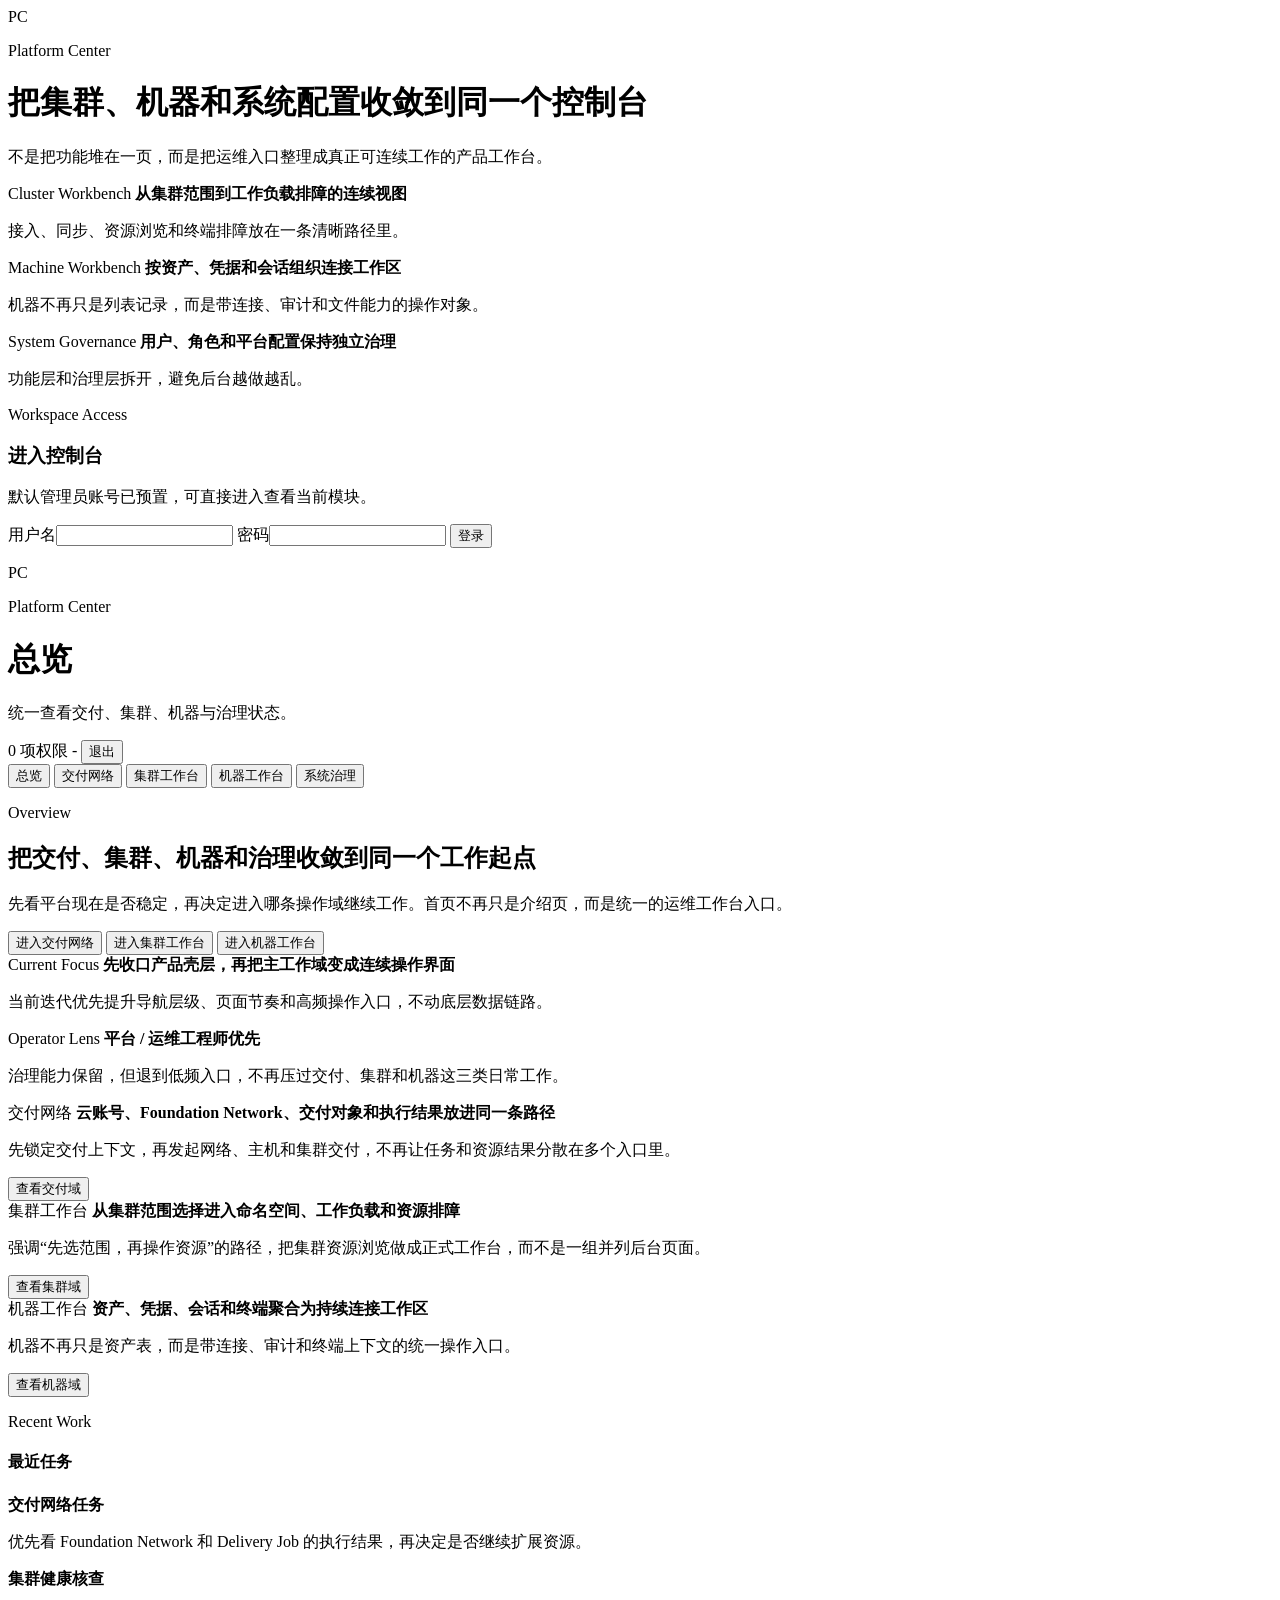
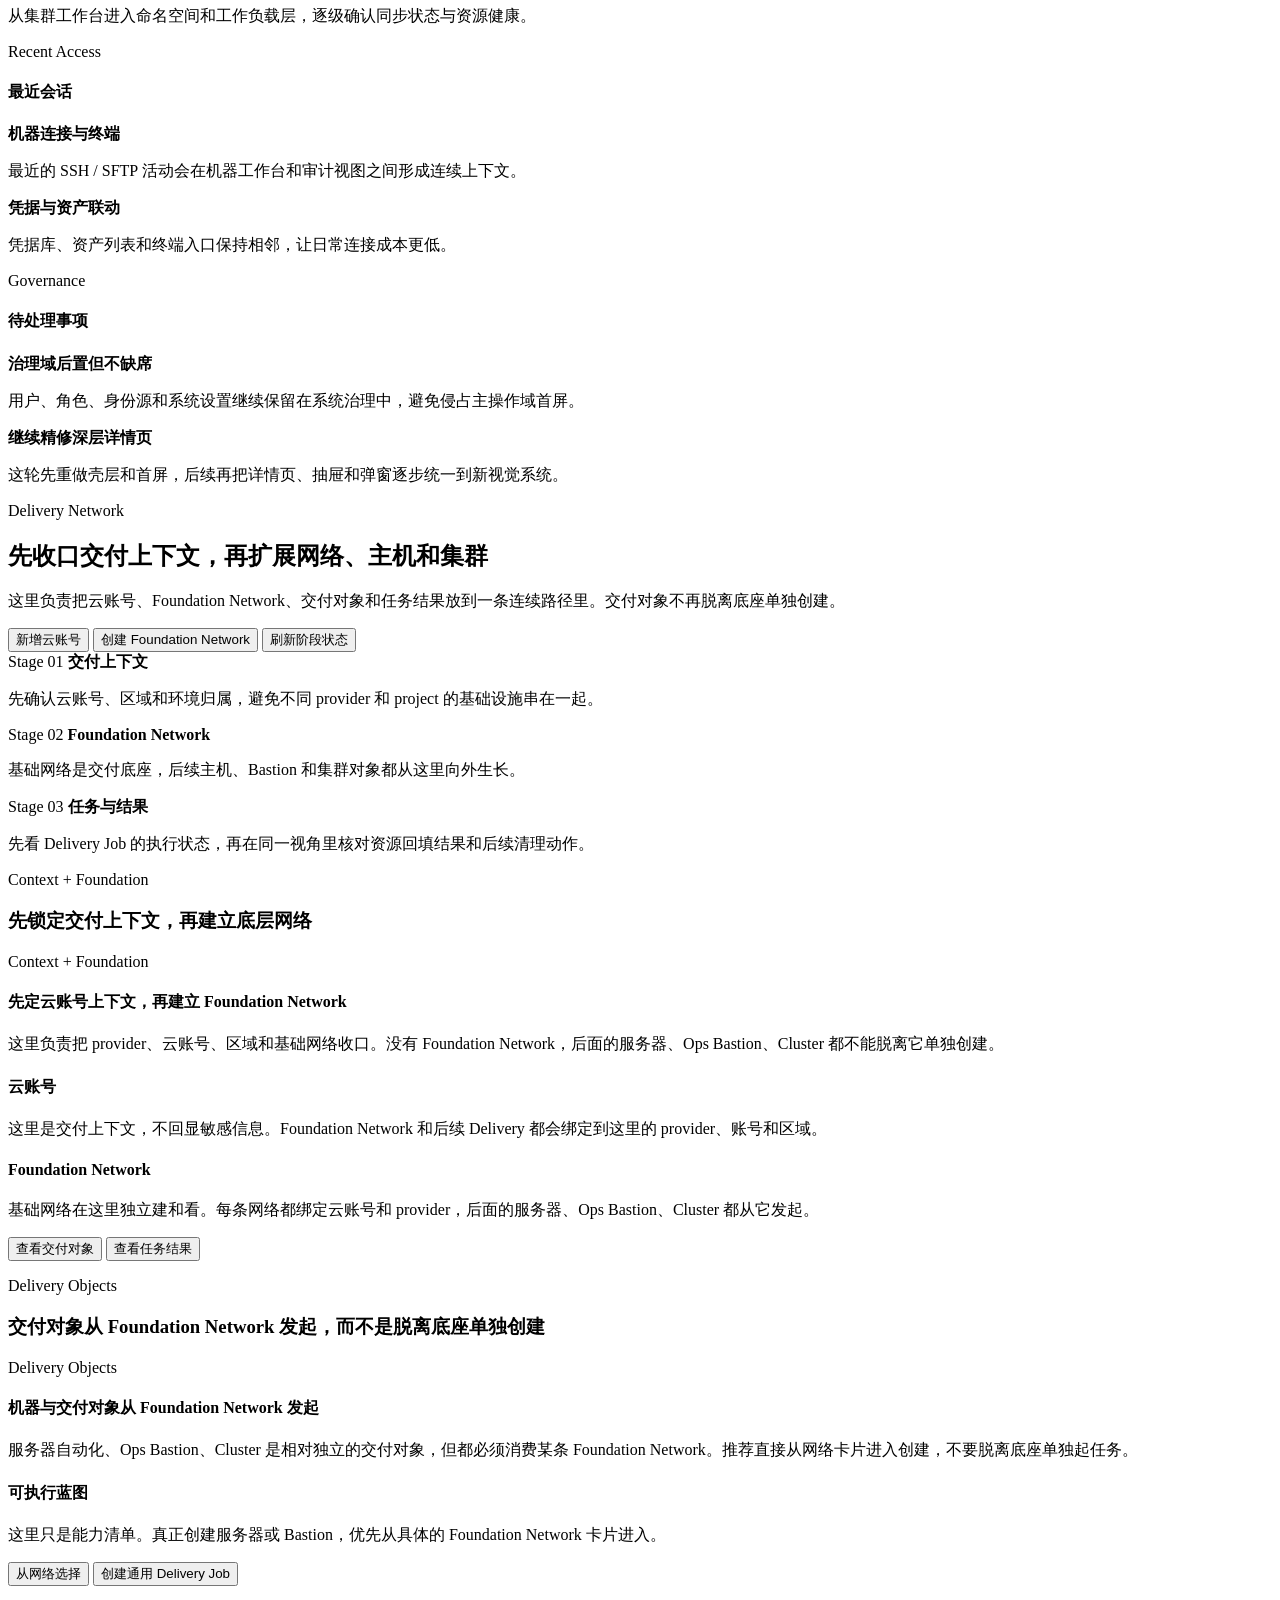
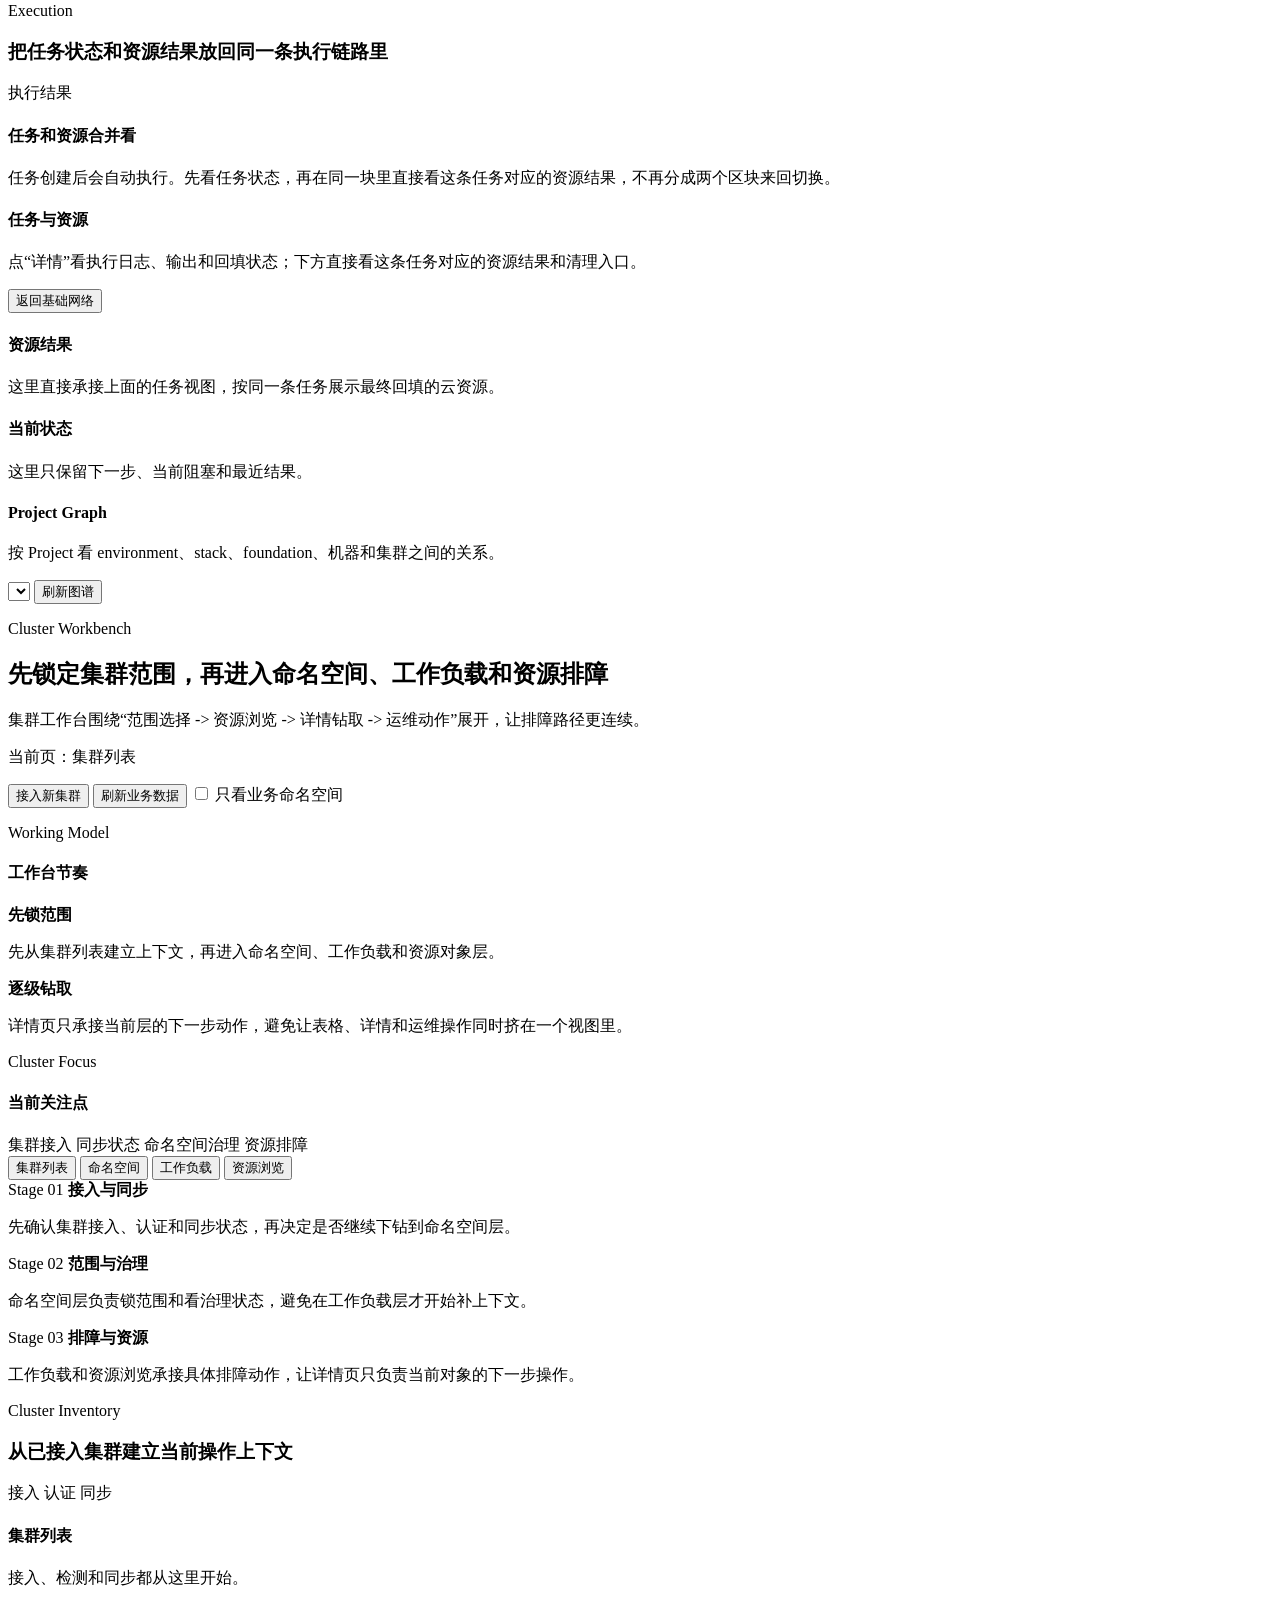
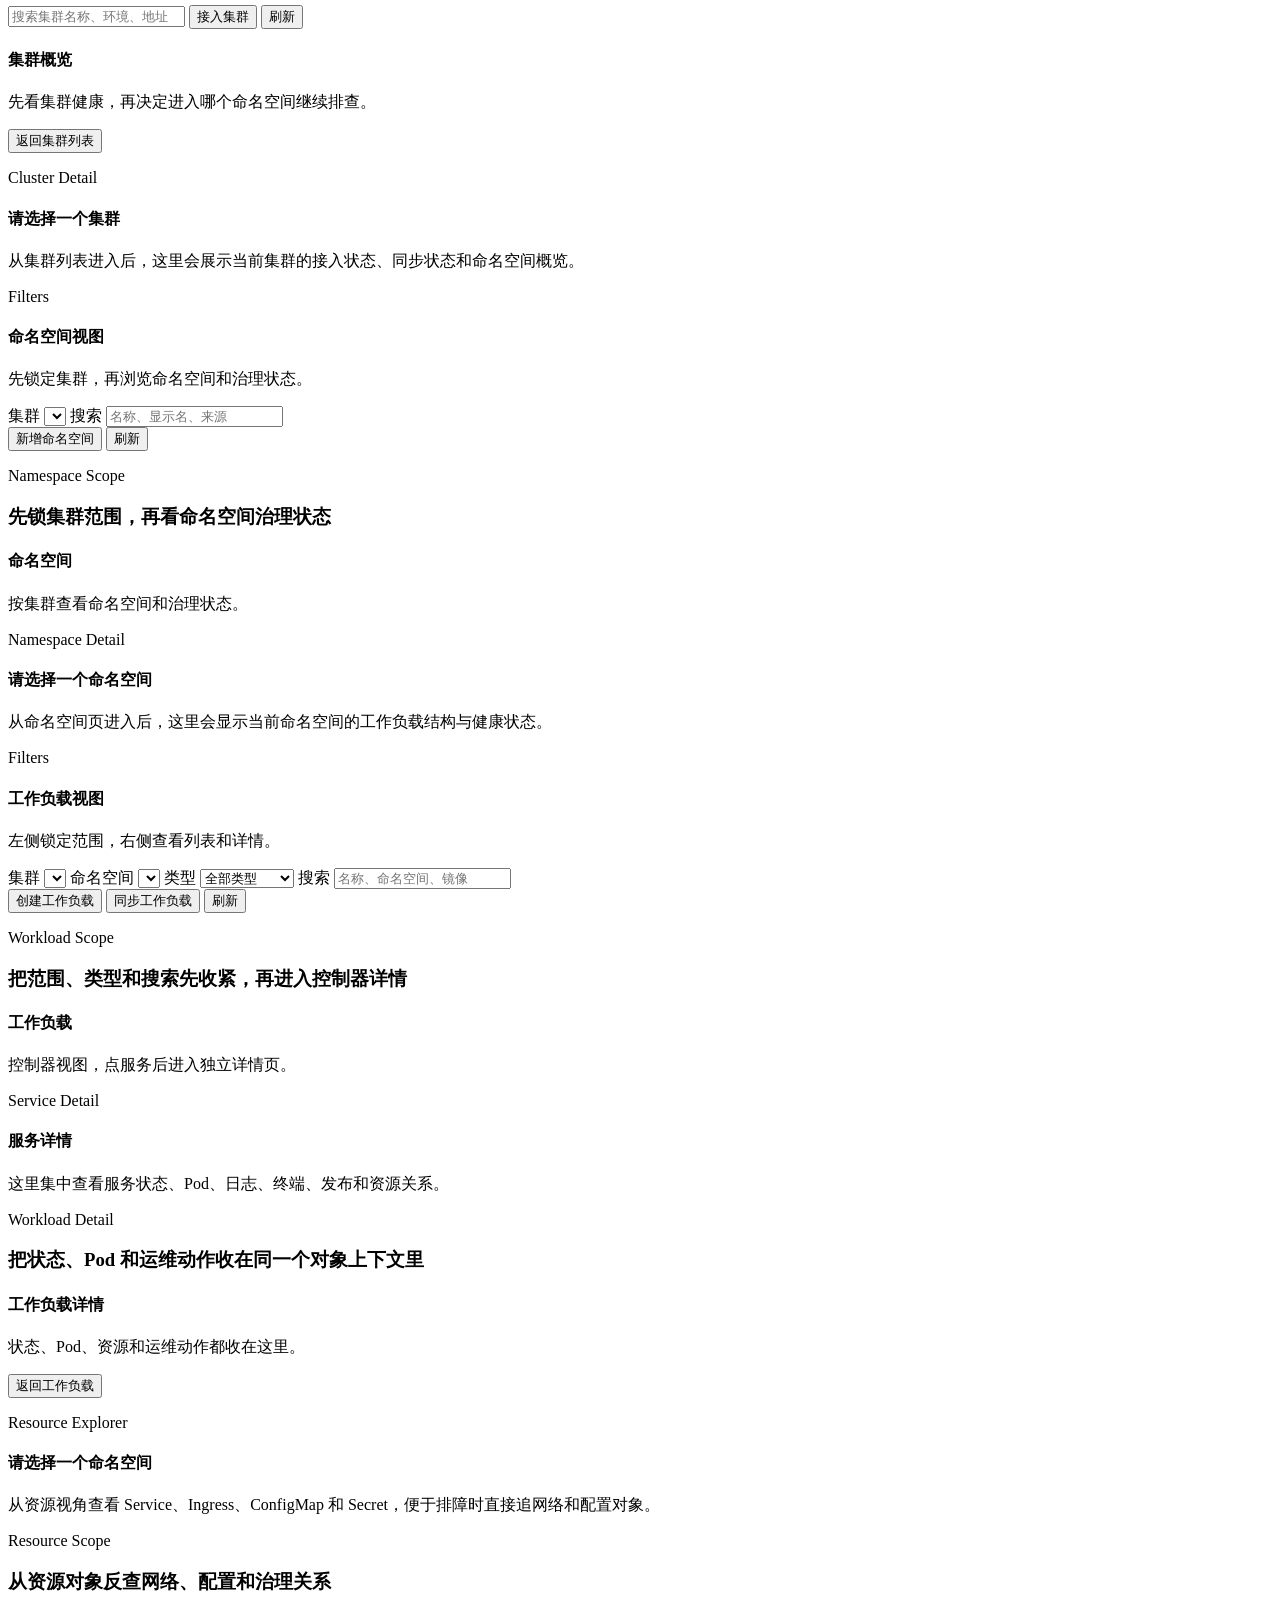
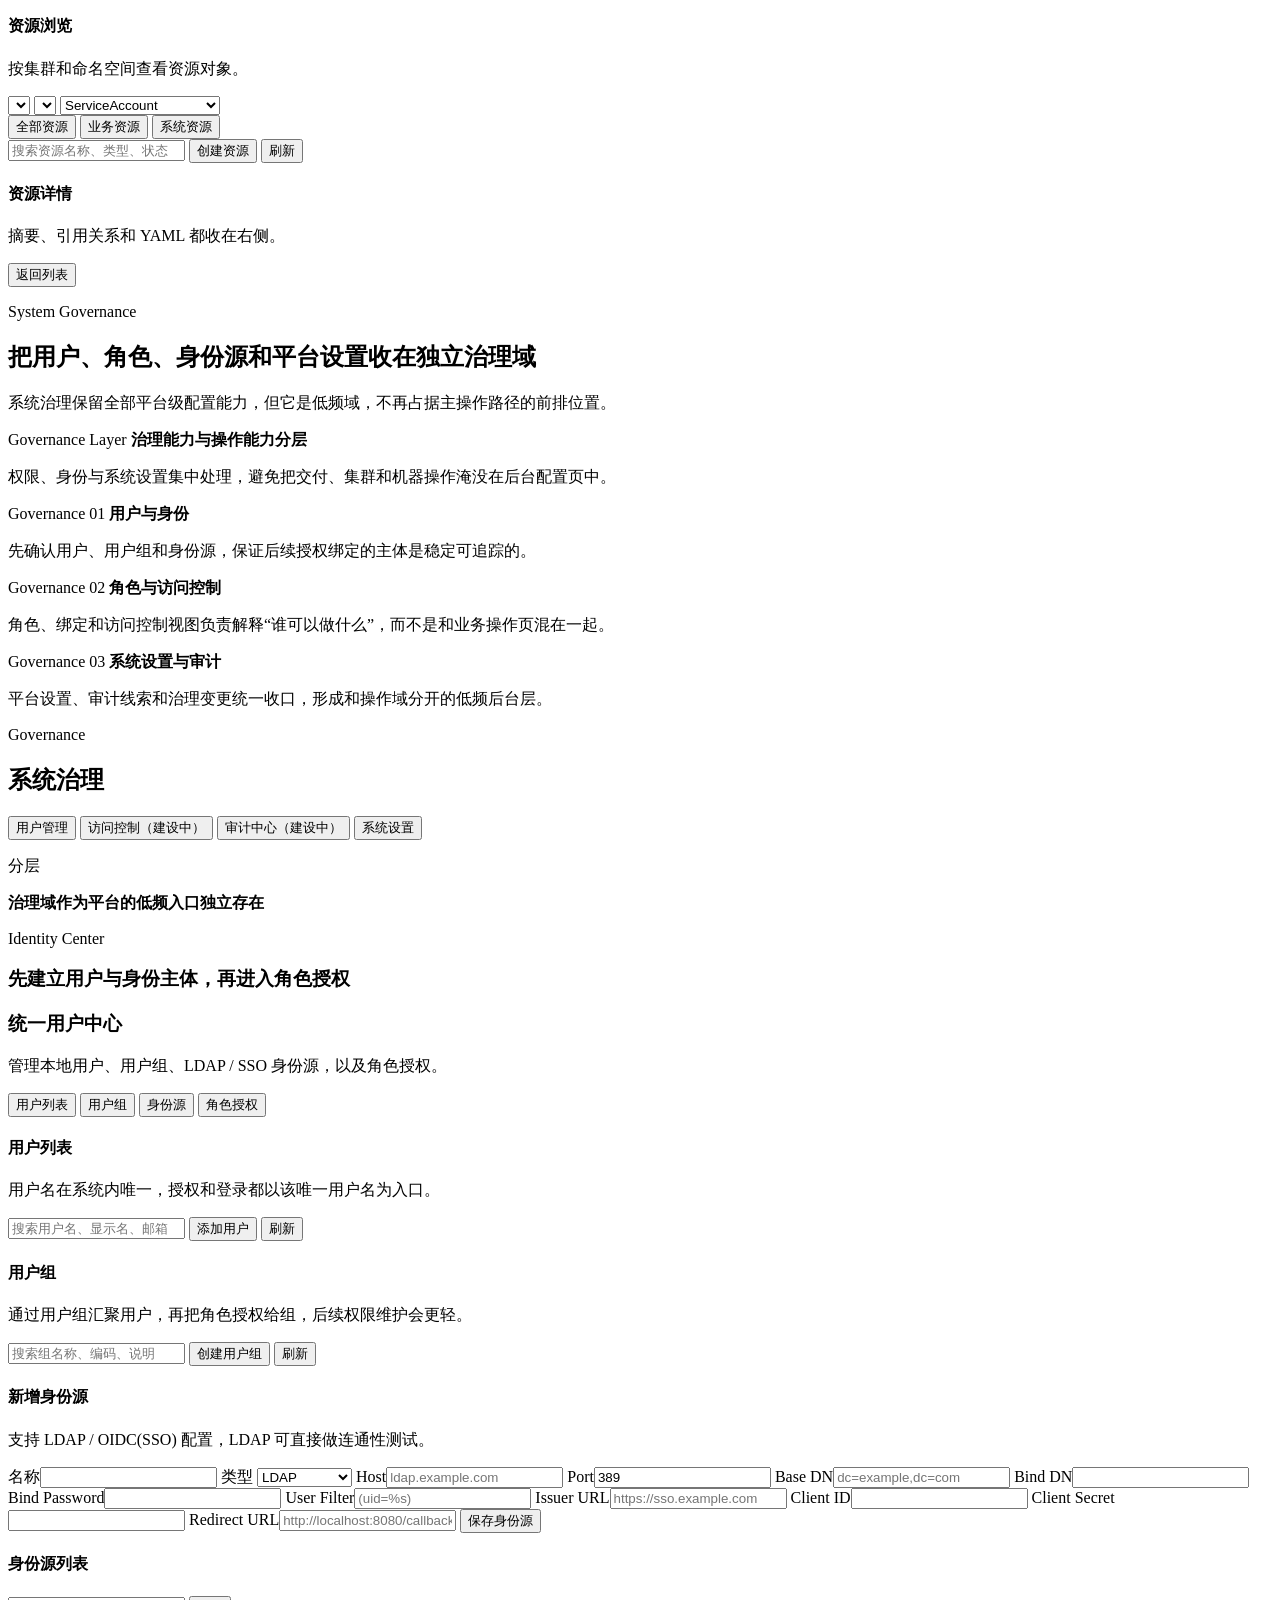
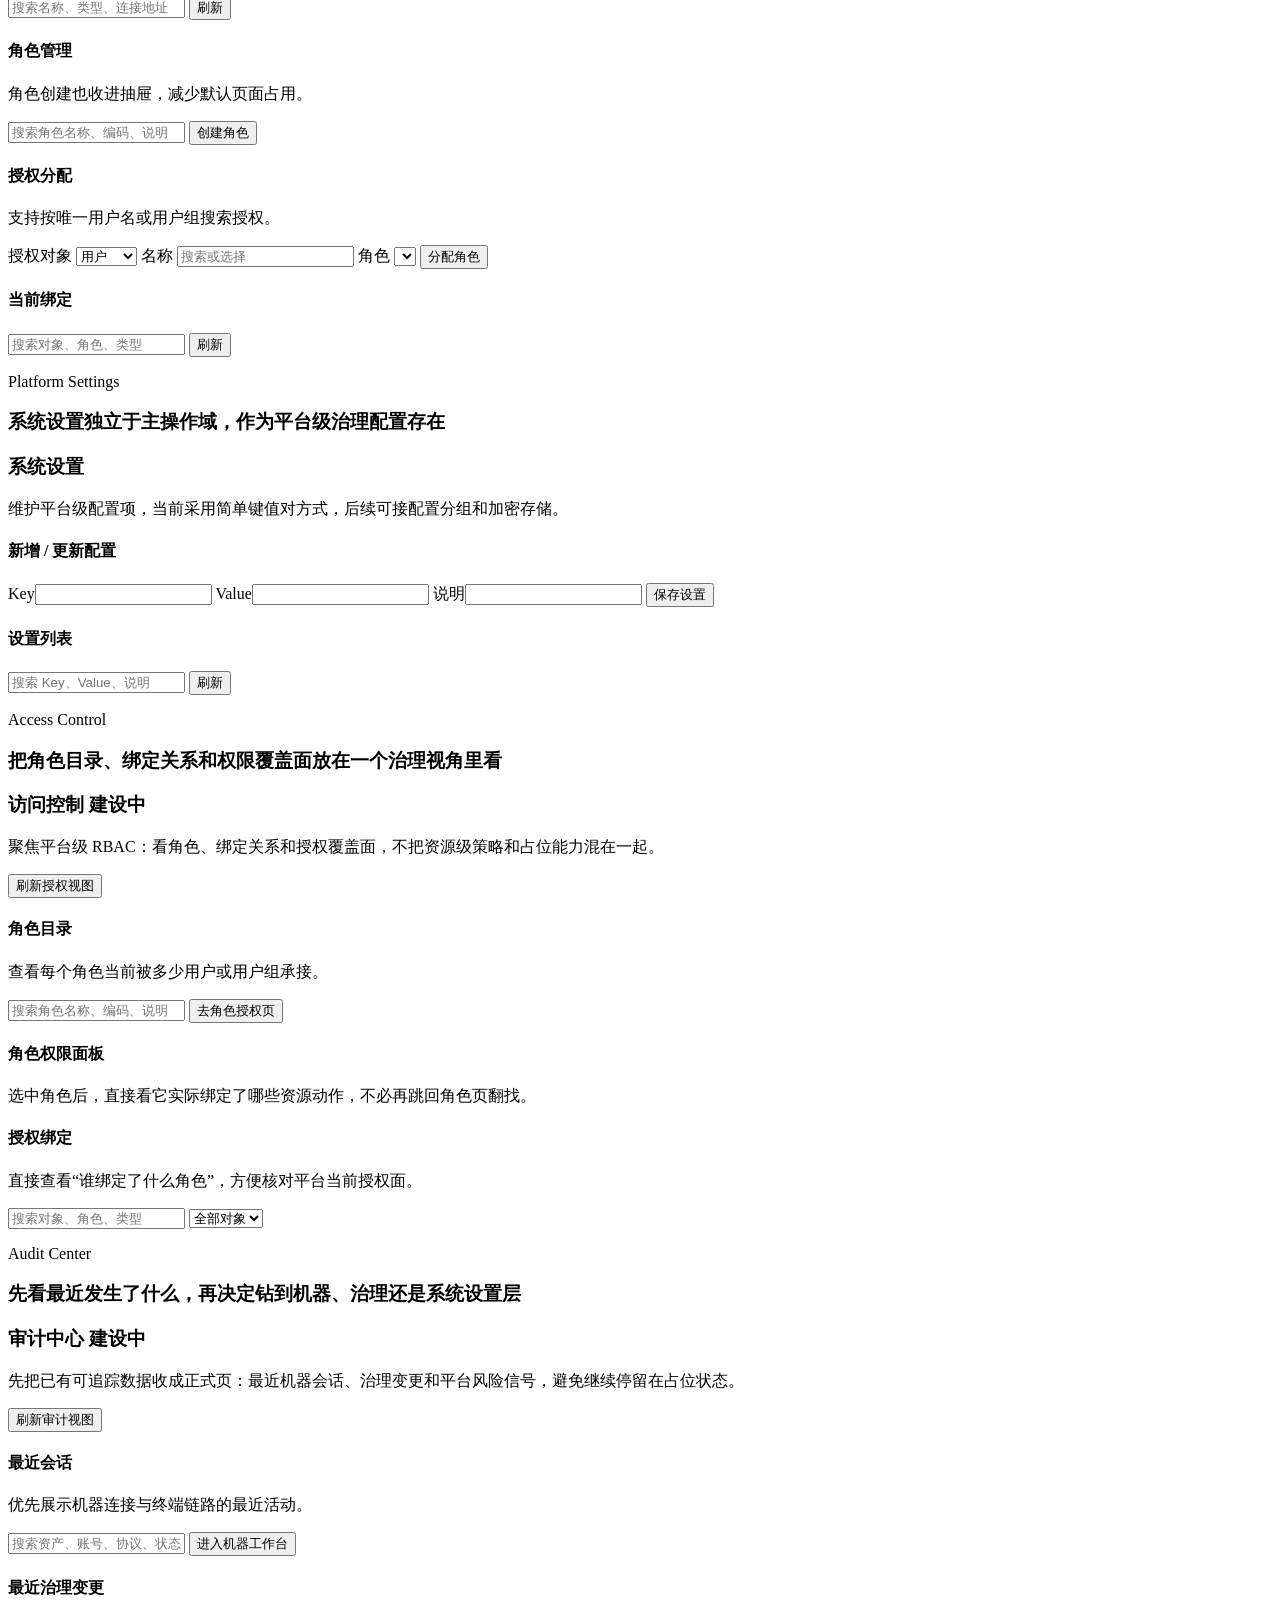
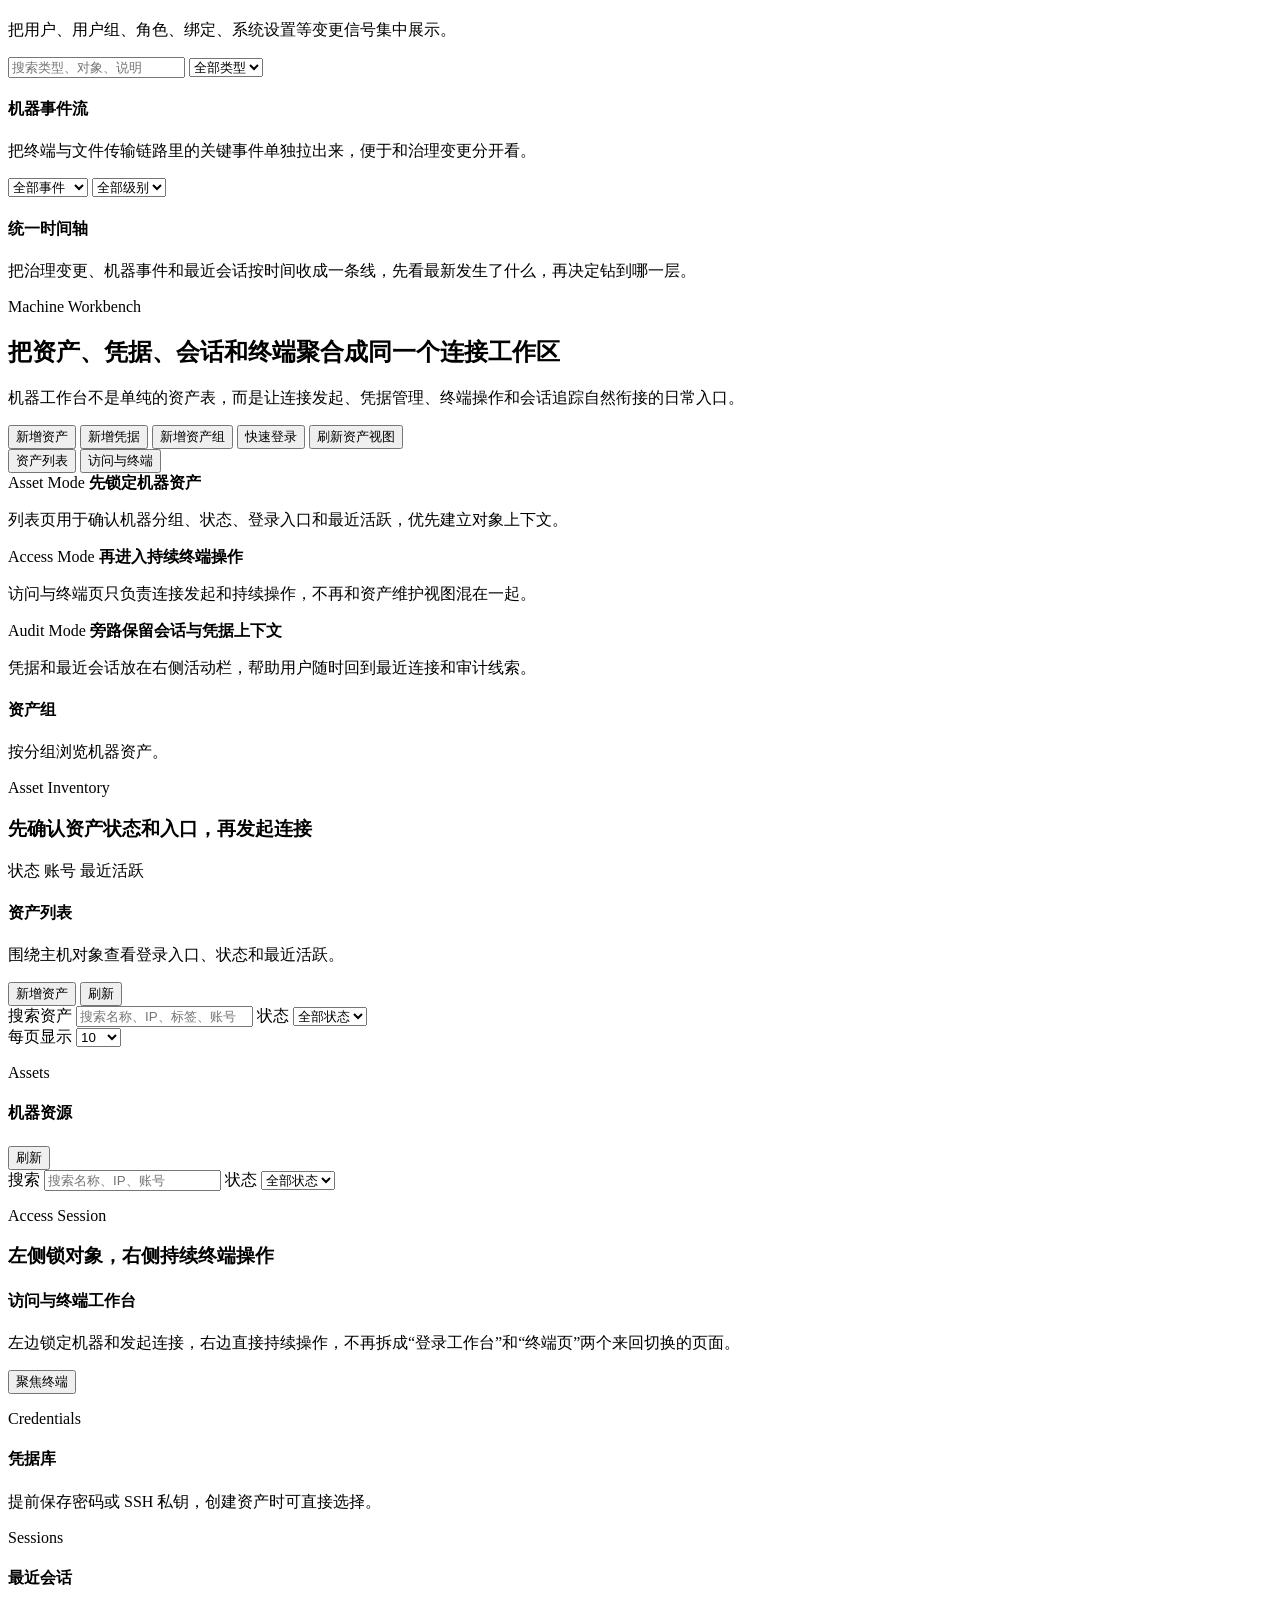
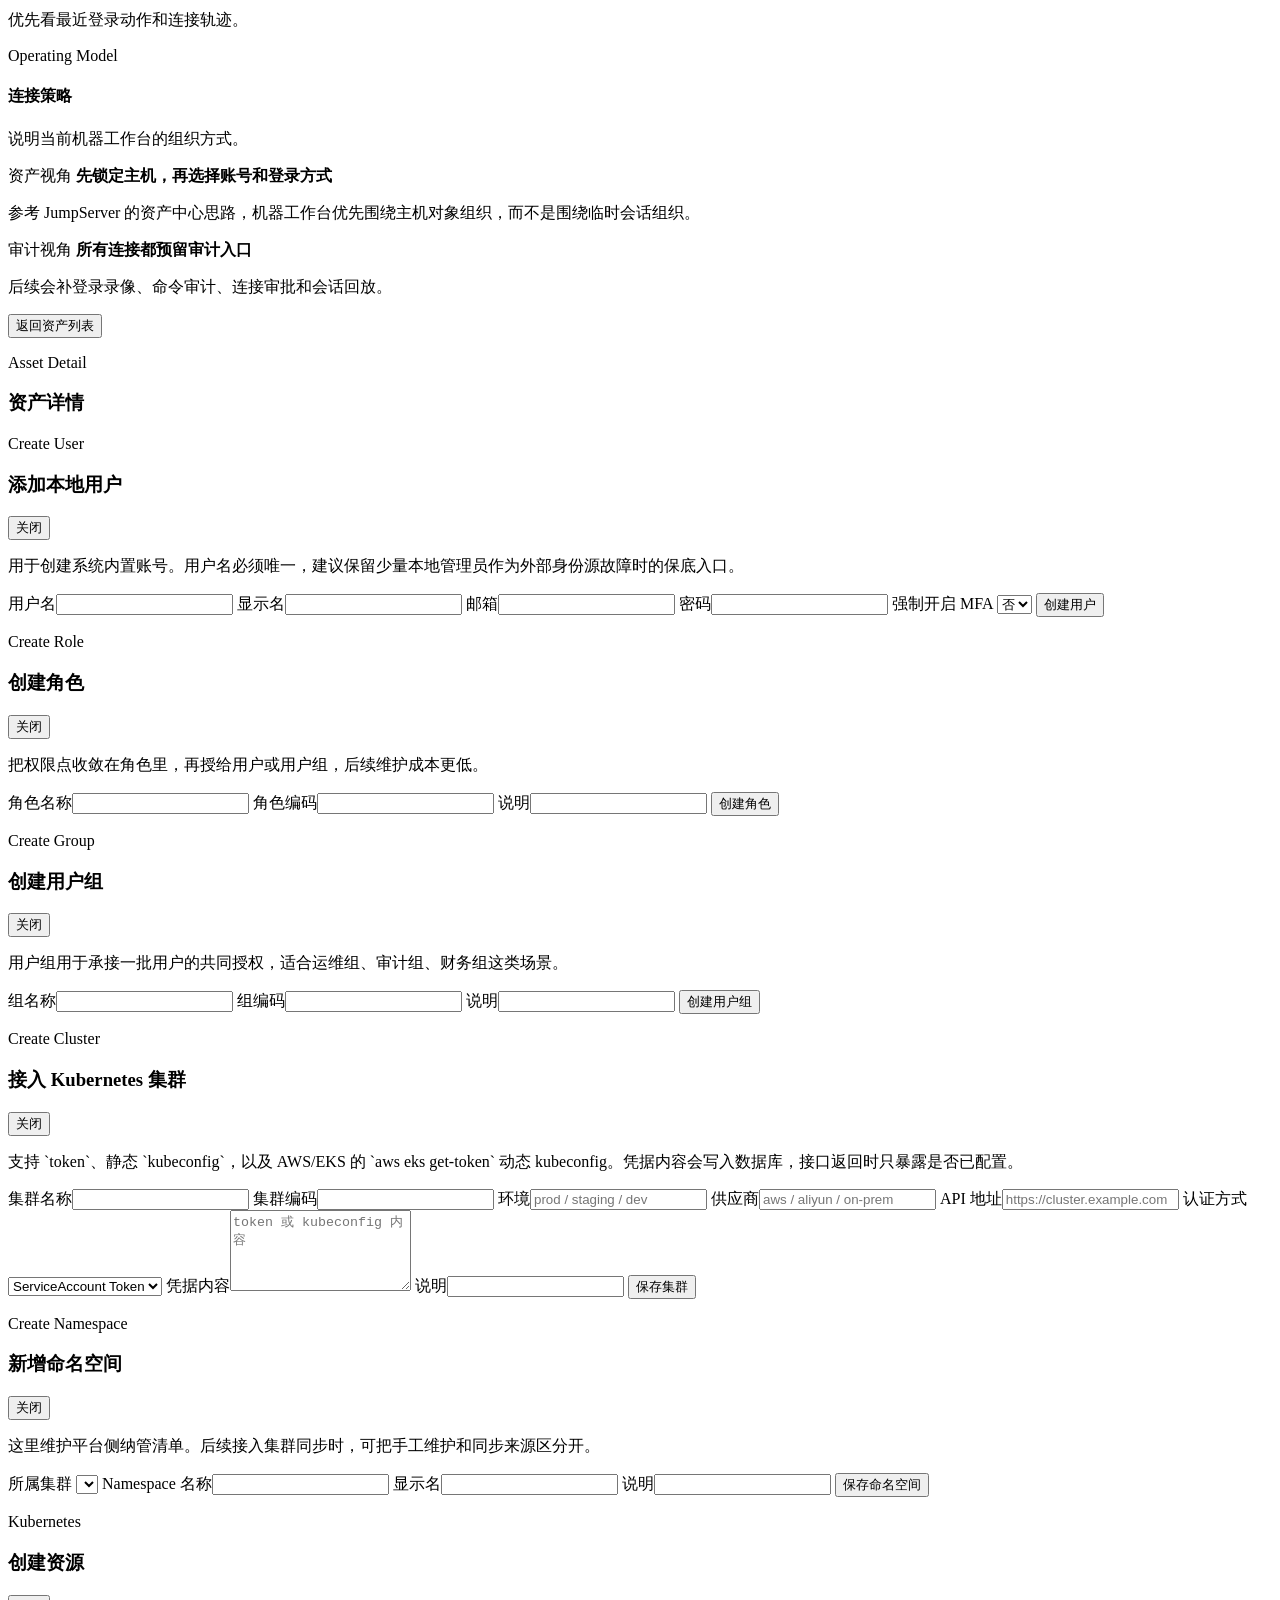
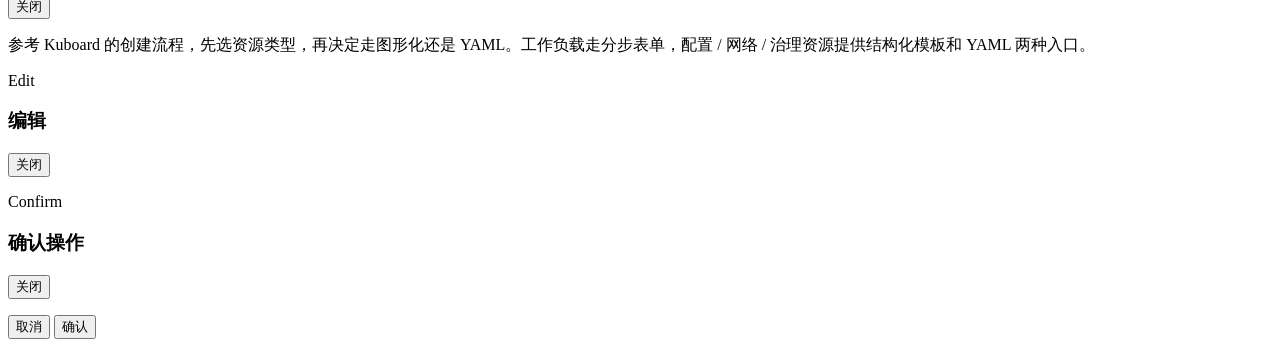
==== apps/web-console/index.html @ b57c1939 "chore: initialize platform project" ====
<!DOCTYPE html>
<html lang="zh-CN">
  <head>
    <meta charset="UTF-8" />
    <meta name="viewport" content="width=device-width, initial-scale=1.0" />
    <title>Platform Center</title>
    <link rel="stylesheet" href="/assets/vendor/xterm.css?v=20260425-machine-terminal-input-fix-2" />
    <link rel="stylesheet" href="/assets/styles.css?v=20260425-machine-terminal-input-fix-2" />
  </head>
  <body>
    <div id="login-screen" class="login-shell">
      <div class="login-card">
        <div class="login-hero">
          <div class="brand-mark">PC</div>
          <div class="login-copy">
            <p class="eyebrow">Platform Center</p>
            <h1>把集群、机器和系统配置收敛到同一个控制台</h1>
            <p>不是把功能堆在一页，而是把运维入口整理成真正可连续工作的产品工作台。</p>
          </div>
          <div class="login-highlights">
            <article class="login-highlight-card">
              <span class="muted-label">Cluster Workbench</span>
              <strong>从集群范围到工作负载排障的连续视图</strong>
              <p>接入、同步、资源浏览和终端排障放在一条清晰路径里。</p>
            </article>
            <article class="login-highlight-card">
              <span class="muted-label">Machine Workbench</span>
              <strong>按资产、凭据和会话组织连接工作区</strong>
              <p>机器不再只是列表记录，而是带连接、审计和文件能力的操作对象。</p>
            </article>
            <article class="login-highlight-card">
              <span class="muted-label">System Governance</span>
              <strong>用户、角色和平台配置保持独立治理</strong>
              <p>功能层和治理层拆开，避免后台越做越乱。</p>
            </article>
          </div>
        </div>
        <form id="login-form" class="panel form-grid">
          <div class="login-form-copy">
            <p class="eyebrow">Workspace Access</p>
            <h3>进入控制台</h3>
            <p>默认管理员账号已预置，可直接进入查看当前模块。</p>
          </div>
          <label><span>用户名</span><input name="username" autocomplete="username" required /></label>
          <label><span>密码</span><input name="password" type="password" autocomplete="current-password" required /></label>
          <button type="submit" class="primary-button">登录</button>
          <p id="login-error" class="error-text hidden"></p>
        </form>
      </div>
    </div>

    <div id="app-shell" class="app-shell hidden">
      <main class="workspace">
        <header class="topbar">
          <div class="topbar-left">
            <div class="brand-mark small">PC</div>
            <div>
              <p class="eyebrow">Platform Center</p>
              <h1 id="module-title">总览</h1>
              <p class="topbar-context">统一查看交付、集群、机器与治理状态。</p>
            </div>
          </div>
          <div class="topbar-meta">
            <span id="permission-badge" class="permission-badge">0 项权限</span>
            <span id="current-user-name" class="current-user-name">-</span>
            <button id="logout-button" class="ghost-button">退出</button>
          </div>
        </header>

        <nav class="top-tabs">
          <button class="top-tab active" data-top-module="overview">总览</button>
          <button class="top-tab" data-top-module="cloud">交付网络</button>
          <button class="top-tab" data-top-module="business">集群工作台</button>
          <button class="top-tab" data-top-module="machine">机器工作台</button>
          <button class="top-tab" data-top-module="system">系统治理</button>
        </nav>

        <section id="top-module-overview" class="top-module">
          <section class="overview-shell">
            <div class="page-header page-header-overview">
              <div class="page-header-copy">
                <p class="eyebrow">Overview</p>
                <h2>把交付、集群、机器和治理收敛到同一个工作起点</h2>
                <p>先看平台现在是否稳定，再决定进入哪条操作域继续工作。首页不再只是介绍页，而是统一的运维工作台入口。</p>
                <div class="page-header-actions">
                  <button class="primary-button" data-top-module="cloud">进入交付网络</button>
                  <button class="ghost-button" data-top-module="business">进入集群工作台</button>
                  <button class="ghost-button" data-top-module="machine">进入机器工作台</button>
                </div>
              </div>
              <div class="page-header-side">
                <article class="signal-card signal-card-strong">
                  <span class="muted-label">Current Focus</span>
                  <strong>先收口产品壳层，再把主工作域变成连续操作界面</strong>
                  <p>当前迭代优先提升导航层级、页面节奏和高频操作入口，不动底层数据链路。</p>
                </article>
                <article class="signal-card">
                  <span class="muted-label">Operator Lens</span>
                  <strong>平台 / 运维工程师优先</strong>
                  <p>治理能力保留，但退到低频入口，不再压过交付、集群和机器这三类日常工作。</p>
                </article>
              </div>
            </div>

            <div id="overview-summary-grid" class="overview-summary-grid"></div>

            <div id="overview-ops-grid" class="overview-ops-grid">
              <article class="overview-domain-card">
                <span class="muted-label">交付网络</span>
                <strong>云账号、Foundation Network、交付对象和执行结果放进同一条路径</strong>
                <p>先锁定交付上下文，再发起网络、主机和集群交付，不再让任务和资源结果分散在多个入口里。</p>
                <button class="ghost-button" data-top-module="cloud">查看交付域</button>
              </article>
              <article class="overview-domain-card">
                <span class="muted-label">集群工作台</span>
                <strong>从集群范围选择进入命名空间、工作负载和资源排障</strong>
                <p>强调“先选范围，再操作资源”的路径，把集群资源浏览做成正式工作台，而不是一组并列后台页面。</p>
                <button class="ghost-button" data-top-module="business">查看集群域</button>
              </article>
              <article class="overview-domain-card">
                <span class="muted-label">机器工作台</span>
                <strong>资产、凭据、会话和终端聚合为持续连接工作区</strong>
                <p>机器不再只是资产表，而是带连接、审计和终端上下文的统一操作入口。</p>
                <button class="ghost-button" data-top-module="machine">查看机器域</button>
              </article>
            </div>

            <div id="overview-activity-grid" class="overview-activity-grid">
              <article class="panel activity-panel">
                <div class="panel-header panel-header-compact">
                  <div>
                    <p class="eyebrow">Recent Work</p>
                    <h4>最近任务</h4>
                  </div>
                </div>
                <div class="activity-list">
                  <div class="activity-item">
                    <strong>交付网络任务</strong>
                    <p>优先看 Foundation Network 和 Delivery Job 的执行结果，再决定是否继续扩展资源。</p>
                  </div>
                  <div class="activity-item">
                    <strong>集群健康核查</strong>
                    <p>从集群工作台进入命名空间和工作负载层，逐级确认同步状态与资源健康。</p>
                  </div>
                </div>
              </article>
              <article class="panel activity-panel">
                <div class="panel-header panel-header-compact">
                  <div>
                    <p class="eyebrow">Recent Access</p>
                    <h4>最近会话</h4>
                  </div>
                </div>
                <div class="activity-list">
                  <div class="activity-item">
                    <strong>机器连接与终端</strong>
                    <p>最近的 SSH / SFTP 活动会在机器工作台和审计视图之间形成连续上下文。</p>
                  </div>
                  <div class="activity-item">
                    <strong>凭据与资产联动</strong>
                    <p>凭据库、资产列表和终端入口保持相邻，让日常连接成本更低。</p>
                  </div>
                </div>
              </article>
              <article class="panel activity-panel">
                <div class="panel-header panel-header-compact">
                  <div>
                    <p class="eyebrow">Governance</p>
                    <h4>待处理事项</h4>
                  </div>
                </div>
                <div class="activity-list">
                  <div class="activity-item">
                    <strong>治理域后置但不缺席</strong>
                    <p>用户、角色、身份源和系统设置继续保留在系统治理中，避免侵占主操作域首屏。</p>
                  </div>
                  <div class="activity-item">
                    <strong>继续精修深层详情页</strong>
                    <p>这轮先重做壳层和首屏，后续再把详情页、抽屉和弹窗逐步统一到新视觉系统。</p>
                  </div>
                </div>
              </article>
            </div>
          </section>
        </section>

        <section id="top-module-cloud" class="top-module hidden">
          <section class="cloud-stage-shell">
            <div id="delivery-page-header" class="page-header page-header-delivery">
              <div class="page-header-copy">
                <p class="eyebrow">Delivery Network</p>
                <h2>先收口交付上下文，再扩展网络、主机和集群</h2>
                <p>这里负责把云账号、Foundation Network、交付对象和任务结果放到一条连续路径里。交付对象不再脱离底座单独创建。</p>
                <div class="page-header-actions">
                  <button id="cloud-create-account" class="primary-button">新增云账号</button>
                  <button id="cloud-create-network-plan" class="ghost-button">创建 Foundation Network</button>
                  <button id="cloud-refresh" class="ghost-button">刷新阶段状态</button>
                </div>
              </div>
              <div class="page-header-side">
                <div id="cloud-summary-cards" class="cloud-summary-grid"></div>
              </div>
            </div>

            <section id="delivery-stage-strip" class="business-stage-strip">
              <article class="stage-note-card">
                <span class="muted-label">Stage 01</span>
                <strong>交付上下文</strong>
                <p>先确认云账号、区域和环境归属，避免不同 provider 和 project 的基础设施串在一起。</p>
              </article>
              <article class="stage-note-card">
                <span class="muted-label">Stage 02</span>
                <strong>Foundation Network</strong>
                <p>基础网络是交付底座，后续主机、Bastion 和集群对象都从这里向外生长。</p>
              </article>
              <article class="stage-note-card">
                <span class="muted-label">Stage 03</span>
                <strong>任务与结果</strong>
                <p>先看 Delivery Job 的执行状态，再在同一视角里核对资源回填结果和后续清理动作。</p>
              </article>
            </section>

            <div class="cloud-stage-layout">
              <div class="cloud-stage-main">
                <section class="panel cloud-stage-panel cloud-stage-panel-foundation">
                  <div class="section-intro">
                    <div>
                      <p class="eyebrow">Context + Foundation</p>
                      <h3>先锁定交付上下文，再建立底层网络</h3>
                    </div>
                  </div>
                  <div class="panel-header">
                    <div>
                      <p class="eyebrow">Context + Foundation</p>
                      <h4>先定云账号上下文，再建立 Foundation Network</h4>
                      <p>这里负责把 provider、云账号、区域和基础网络收口。没有 Foundation Network，后面的服务器、Ops Bastion、Cluster 都不能脱离它单独创建。</p>
                    </div>
                  </div>
                  <div id="cloud-foundation-status" class="cloud-stage-status-grid"></div>
                  <div class="cloud-stage-panel-grid">
                    <article class="cloud-stage-subpanel">
                      <div class="panel-header panel-header-compact">
                        <div>
                          <h4>云账号</h4>
                          <p>这里是交付上下文，不回显敏感信息。Foundation Network 和后续 Delivery 都会绑定到这里的 provider、账号和区域。</p>
                        </div>
                      </div>
                      <div id="cloud-accounts-table" class="table-shell compact-table-shell"></div>
                    </article>
                    <article class="cloud-stage-subpanel">
                      <div class="panel-header panel-header-compact">
                        <div>
                          <h4>Foundation Network</h4>
                          <p>基础网络在这里独立建和看。每条网络都绑定云账号和 provider，后面的服务器、Ops Bastion、Cluster 都从它发起。</p>
                        </div>
                        <div class="action-row">
                          <button type="button" class="ghost-button" data-cloud-shortcut="scroll-delivery">查看交付对象</button>
                          <button type="button" class="ghost-button" data-cloud-shortcut="scroll-jobs">查看任务结果</button>
                        </div>
                      </div>
                      <div id="cloud-network-plans-table" class="table-shell compact-table-shell"></div>
                    </article>
                  </div>
                </section>

                <section class="panel cloud-stage-panel cloud-stage-panel-delivery">
                  <div class="section-intro">
                    <div>
                      <p class="eyebrow">Delivery Objects</p>
                      <h3>交付对象从 Foundation Network 发起，而不是脱离底座单独创建</h3>
                    </div>
                  </div>
                  <div class="panel-header">
                    <div>
                      <p class="eyebrow">Delivery Objects</p>
                      <h4>机器与交付对象从 Foundation Network 发起</h4>
                      <p>服务器自动化、Ops Bastion、Cluster 是相对独立的交付对象，但都必须消费某条 Foundation Network。推荐直接从网络卡片进入创建，不要脱离底座单独起任务。</p>
                    </div>
                  </div>
                  <div class="cloud-stage-panel-grid cloud-stage-panel-grid-wide">
                    <article class="cloud-stage-subpanel">
                      <div class="panel-header panel-header-compact">
                        <div>
                          <h4>可执行蓝图</h4>
                          <p>这里只是能力清单。真正创建服务器或 Bastion，优先从具体的 Foundation Network 卡片进入。</p>
                        </div>
                        <div class="action-row">
                          <button type="button" class="ghost-button" data-cloud-shortcut="scroll-networks">从网络选择</button>
                          <button type="button" class="ghost-button" data-cloud-shortcut="create-job">创建通用 Delivery Job</button>
                        </div>
                      </div>
                      <div id="cloud-blueprints-table" class="table-shell compact-table-shell"></div>
                    </article>
                  </div>
                </section>

                <section class="panel cloud-stage-panel cloud-stage-panel-operations">
                  <div class="section-intro">
                    <div>
                      <p class="eyebrow">Execution</p>
                      <h3>把任务状态和资源结果放回同一条执行链路里</h3>
                    </div>
                  </div>
                  <div class="panel-header">
                    <div>
                      <p class="eyebrow">执行结果</p>
                      <h4>任务和资源合并看</h4>
                      <p>任务创建后会自动执行。先看任务状态，再在同一块里直接看这条任务对应的资源结果，不再分成两个区块来回切换。</p>
                    </div>
                  </div>
                  <div class="cloud-stage-panel-grid cloud-stage-panel-grid-wide">
                    <article id="cloud-panel-jobs" class="cloud-stage-subpanel">
                      <div class="panel-header panel-header-compact">
                        <div>
                          <h4>任务与资源</h4>
                          <p>点“详情”看执行日志、输出和回填状态；下方直接看这条任务对应的资源结果和清理入口。</p>
                        </div>
                        <div class="action-row">
                          <button type="button" class="ghost-button" data-cloud-shortcut="scroll-networks">返回基础网络</button>
                        </div>
                      </div>
                      <div id="cloud-jobs-table" class="table-shell compact-table-shell"></div>
                      <div class="panel-header panel-header-compact">
                        <div>
                          <h4>资源结果</h4>
                          <p>这里直接承接上面的任务视图，按同一条任务展示最终回填的云资源。</p>
                        </div>
                      </div>
                      <div id="cloud-resources-table" class="table-shell compact-table-shell"></div>
                    </article>
                  </div>
                </section>
              </div>

              <aside class="cloud-stage-sidebar">
                <section class="panel cloud-stage-sidebar-panel cloud-stage-sidebar-panel-accent">
                  <div class="panel-header panel-header-compact">
                    <div>
                      <h4>当前状态</h4>
                      <p>这里只保留下一步、当前阻塞和最近结果。</p>
                    </div>
                  </div>
                  <div id="cloud-current-stage" class="cloud-current-stage"></div>
                </section>
                <section class="panel cloud-stage-sidebar-panel">
                  <div class="panel-header panel-header-compact">
                    <div>
                      <h4>Project Graph</h4>
                      <p>按 Project 看 environment、stack、foundation、机器和集群之间的关系。</p>
                    </div>
                    <div class="action-row">
                      <select id="cloud-graph-project-filter"></select>
                      <button id="cloud-graph-refresh" type="button" class="ghost-button">刷新图谱</button>
                    </div>
                  </div>
                  <div id="cloud-project-graph" class="table-shell compact-table-shell"></div>
                </section>
              </aside>
            </div>
          </section>
        </section>

        <section id="top-module-business" class="top-module hidden">
          <section id="clusters-page-header" class="page-header page-header-clusters">
            <div class="page-header-copy">
              <p class="eyebrow">Cluster Workbench</p>
              <h2>先锁定集群范围，再进入命名空间、工作负载和资源排障</h2>
              <p>集群工作台围绕“范围选择 -> 资源浏览 -> 详情钻取 -> 运维动作”展开，让排障路径更连续。</p>
              <p id="business-context" class="business-context">当前页：集群列表</p>
              <div class="page-header-actions">
                <button id="business-open-create-cluster" class="primary-button">接入新集群</button>
                <button id="business-refresh-all" class="ghost-button">刷新业务数据</button>
                <label class="toggle-chip">
                  <input id="hide-system-namespaces" type="checkbox" />
                  <span>只看业务命名空间</span>
                </label>
              </div>
            </div>
            <div class="page-header-side">
              <div id="k8s-summary-cards" class="summary-grid"></div>
            </div>
          </section>

          <section id="clusters-workbench-grid" class="clusters-workbench-grid">
            <aside id="clusters-insight-rail" class="clusters-insight-rail">
              <article class="panel cluster-rail-card">
                <div class="panel-header panel-header-compact">
                  <div>
                    <p class="eyebrow">Working Model</p>
                    <h4>工作台节奏</h4>
                  </div>
                </div>
                <div class="activity-list">
                  <div class="activity-item">
                    <strong>先锁范围</strong>
                    <p>先从集群列表建立上下文，再进入命名空间、工作负载和资源对象层。</p>
                  </div>
                  <div class="activity-item">
                    <strong>逐级钻取</strong>
                    <p>详情页只承接当前层的下一步动作，避免让表格、详情和运维操作同时挤在一个视图里。</p>
                  </div>
                </div>
              </article>
              <article class="panel cluster-rail-card">
                <div class="panel-header panel-header-compact">
                  <div>
                    <p class="eyebrow">Cluster Focus</p>
                    <h4>当前关注点</h4>
                  </div>
                </div>
                <div class="scope-badge-row">
                  <span class="scope-badge">集群接入</span>
                  <span class="scope-badge">同步状态</span>
                  <span class="scope-badge">命名空间治理</span>
                  <span class="scope-badge">资源排障</span>
                </div>
              </article>
            </aside>

            <div class="clusters-workbench-main">
              <nav class="business-nav">
                <button class="business-nav-item active" data-business-view="clusters">集群列表</button>
                <button class="business-nav-item" data-business-view="namespaces">命名空间</button>
                <button class="business-nav-item" data-business-view="workloads">工作负载</button>
                <button class="business-nav-item" data-business-view="resources">资源浏览</button>
              </nav>

              <section id="cluster-list-stage" class="business-stage-strip">
                <article class="stage-note-card">
                  <span class="muted-label">Stage 01</span>
                  <strong>接入与同步</strong>
                  <p>先确认集群接入、认证和同步状态，再决定是否继续下钻到命名空间层。</p>
                </article>
                <article class="stage-note-card">
                  <span class="muted-label">Stage 02</span>
                  <strong>范围与治理</strong>
                  <p>命名空间层负责锁范围和看治理状态，避免在工作负载层才开始补上下文。</p>
                </article>
                <article class="stage-note-card">
                  <span class="muted-label">Stage 03</span>
                  <strong>排障与资源</strong>
                  <p>工作负载和资源浏览承接具体排障动作，让详情页只负责当前对象的下一步操作。</p>
                </article>
              </section>

              <section id="business-page-clusters" class="business-page active">
                <section class="panel">
                  <div class="section-intro">
                    <div>
                      <p class="eyebrow">Cluster Inventory</p>
                      <h3>从已接入集群建立当前操作上下文</h3>
                    </div>
                    <div class="scope-badge-row">
                      <span class="scope-badge">接入</span>
                      <span class="scope-badge">认证</span>
                      <span class="scope-badge">同步</span>
                    </div>
                  </div>
                  <div class="panel-header">
                    <div>
                      <h4>集群列表</h4>
                      <p>接入、检测和同步都从这里开始。</p>
                    </div>
                    <div class="action-row">
                      <input id="search-clusters" class="toolbar-input" placeholder="搜索集群名称、环境、地址" />
                      <button id="open-create-cluster" class="primary-button">接入集群</button>
                      <button id="refresh-clusters" class="ghost-button">刷新</button>
                    </div>
                  </div>
                  <div id="cluster-list-page" class="workload-page-block">
                    <div id="clusters-table" class="table-shell"></div>
                  </div>
                  <div id="cluster-detail-page" class="workload-page-block hidden">
                    <div class="panel-header panel-header-nested">
                      <div>
                        <h4 id="cluster-detail-title">集群概览</h4>
                        <p>先看集群健康，再决定进入哪个命名空间继续排查。</p>
                      </div>
                      <div class="action-row">
                        <button id="cluster-detail-back" class="ghost-button">返回集群列表</button>
                      </div>
                    </div>
                    <div id="cluster-detail-panel" class="table-shell"></div>
                  </div>
                </section>
              </section>

              <section id="business-page-namespaces" class="business-page hidden">
                <section class="business-detail-shell">
                  <div class="business-detail-copy">
                    <p class="eyebrow">Cluster Detail</p>
                    <h4 id="namespace-page-title">请选择一个集群</h4>
                    <p id="namespace-page-copy">从集群列表进入后，这里会展示当前集群的接入状态、同步状态和命名空间概览。</p>
                  </div>
                  <div id="namespace-page-summary" class="business-detail-grid"></div>
                </section>
                <section class="panel management-shell">
                  <aside class="management-rail">
                    <div class="management-rail-head">
                      <p class="eyebrow">Filters</p>
                      <h4>命名空间视图</h4>
                      <p>先锁定集群，再浏览命名空间和治理状态。</p>
                    </div>
                    <div class="management-rail-fields">
                      <label>
                        <span>集群</span>
                        <select id="namespace-cluster-filter" class="toolbar-input"></select>
                      </label>
                      <label>
                        <span>搜索</span>
                        <input id="search-namespaces" class="toolbar-input" placeholder="名称、显示名、来源" />
                      </label>
                    </div>
                    <div class="management-rail-actions">
                      <button id="open-create-namespace" class="primary-button">新增命名空间</button>
                      <button id="refresh-namespaces" class="ghost-button">刷新</button>
                    </div>
                  </aside>
                  <div class="management-main">
                    <div class="section-intro section-intro-compact">
                      <div>
                        <p class="eyebrow">Namespace Scope</p>
                        <h3>先锁集群范围，再看命名空间治理状态</h3>
                      </div>
                    </div>
                    <div class="panel-header panel-header-compact">
                      <div>
                        <h4>命名空间</h4>
                        <p>按集群查看命名空间和治理状态。</p>
                      </div>
                    </div>
                    <div id="namespaces-table" class="table-shell compact-table-shell"></div>
                  </div>
                </section>
              </section>

              <section id="business-page-workloads" class="business-page hidden">
                <section class="business-detail-shell">
                  <div class="business-detail-copy">
                    <p class="eyebrow">Namespace Detail</p>
                    <h4 id="workload-page-title">请选择一个命名空间</h4>
                    <p id="workload-page-copy">从命名空间页进入后，这里会显示当前命名空间的工作负载结构与健康状态。</p>
                  </div>
                  <div id="workload-page-summary" class="business-detail-grid"></div>
                </section>
                <section class="panel management-shell">
                  <aside class="management-rail">
                    <div class="management-rail-head">
                      <p class="eyebrow">Filters</p>
                      <h4>工作负载视图</h4>
                      <p>左侧锁定范围，右侧查看列表和详情。</p>
                    </div>
                    <div class="management-rail-fields">
                      <label>
                        <span>集群</span>
                        <select id="workload-cluster-filter" class="toolbar-input"></select>
                      </label>
                      <label>
                        <span>命名空间</span>
                        <select id="workload-namespace-filter" class="toolbar-input"></select>
                      </label>
                      <label>
                        <span>类型</span>
                        <select id="workload-kind-filter" class="toolbar-input">
                          <option value="">全部类型</option>
                          <option value="Deployment">Deployment</option>
                          <option value="StatefulSet">StatefulSet</option>
                          <option value="DaemonSet">DaemonSet</option>
                          <option value="Job">Job</option>
                          <option value="CronJob">CronJob</option>
                        </select>
                      </label>
                      <label>
                        <span>搜索</span>
                        <input id="search-workloads" class="toolbar-input" placeholder="名称、命名空间、镜像" />
                      </label>
                    </div>
                    <div class="management-rail-actions stacked">
                      <button id="open-create-workload" class="primary-button">创建工作负载</button>
                      <button id="sync-workloads" class="primary-button subtle">同步工作负载</button>
                      <button id="refresh-workloads" class="ghost-button">刷新</button>
                    </div>
                  </aside>
                  <div class="management-main">
                    <div class="section-intro section-intro-compact">
                      <div>
                        <p class="eyebrow">Workload Scope</p>
                        <h3>把范围、类型和搜索先收紧，再进入控制器详情</h3>
                      </div>
                    </div>
                    <div class="panel-header panel-header-compact">
                      <div>
                        <h4>工作负载</h4>
                        <p>控制器视图，点服务后进入独立详情页。</p>
                      </div>
                    </div>
                    <div id="workload-list-page" class="workload-page-block">
                      <div id="workloads-table" class="table-shell compact-table-shell"></div>
                      <div id="workload-pagination" class="pagination-row"></div>
                    </div>
                  </div>
                </section>
              </section>

              <section id="business-page-workload-detail" class="business-page hidden">
                <section class="business-detail-shell">
                  <div class="business-detail-copy">
                    <p class="eyebrow">Service Detail</p>
                    <h4 id="workload-detail-page-title">服务详情</h4>
                    <p id="workload-detail-page-copy">这里集中查看服务状态、Pod、日志、终端、发布和资源关系。</p>
                  </div>
                  <div id="workload-detail-page-summary" class="business-detail-grid"></div>
                </section>
                <section class="panel detail-page-shell">
                  <div id="workload-detail-page" class="workload-page-block">
                    <div class="section-intro section-intro-compact">
                      <div>
                        <p class="eyebrow">Workload Detail</p>
                        <h3>把状态、Pod 和运维动作收在同一个对象上下文里</h3>
                      </div>
                    </div>
                    <div class="panel-header panel-header-nested">
                      <div>
                        <h4 id="workload-detail-title">工作负载详情</h4>
                        <p>状态、Pod、资源和运维动作都收在这里。</p>
                      </div>
                      <div class="action-row">
                        <button id="workload-detail-back" class="ghost-button">返回工作负载</button>
                      </div>
                    </div>
                    <div id="workload-detail-panel" class="table-shell detail-shell"></div>
                  </div>
                </section>
              </section>

              <section id="business-page-resources" class="business-page hidden">
                <section class="business-detail-shell">
                  <div class="business-detail-copy">
                    <p class="eyebrow">Resource Explorer</p>
                    <h4 id="resource-page-title">请选择一个命名空间</h4>
                    <p id="resource-page-copy">从资源视角查看 Service、Ingress、ConfigMap 和 Secret，便于排障时直接追网络和配置对象。</p>
                  </div>
                  <div id="resource-page-summary" class="business-detail-grid"></div>
                </section>
                <section class="panel">
                  <div class="section-intro">
                    <div>
                      <p class="eyebrow">Resource Scope</p>
                      <h3>从资源对象反查网络、配置和治理关系</h3>
                    </div>
                  </div>
                  <div class="panel-header">
                    <div>
                      <h4>资源浏览</h4>
                      <p>按集群和命名空间查看资源对象。</p>
                    </div>
                    <div class="action-row">
                      <select id="resource-cluster-filter" class="toolbar-input"></select>
                      <select id="resource-namespace-filter" class="toolbar-input"></select>
                      <select id="resource-kind-filter" class="toolbar-input">
                        <option value="ServiceAccount">ServiceAccount</option>
                        <option value="PersistentVolumeClaim">PersistentVolumeClaim</option>
                        <option value="Service">Service</option>
                        <option value="Ingress">Ingress</option>
                        <option value="ConfigMap">ConfigMap</option>
                        <option value="Secret">Secret</option>
                        <option value="ResourceQuota">ResourceQuota</option>
                        <option value="LimitRange">LimitRange</option>
                      </select>
                      <div class="toggle-group">
                        <button id="resource-scope-all" class="ghost-button active" type="button">全部资源</button>
                        <button id="resource-scope-business" class="ghost-button" type="button">业务资源</button>
                        <button id="resource-scope-system" class="ghost-button" type="button">系统资源</button>
                      </div>
                      <input id="search-resources" class="toolbar-input" placeholder="搜索资源名称、类型、状态" />
                      <button id="open-create-resource" class="primary-button">创建资源</button>
                      <button id="refresh-resources" class="ghost-button">刷新</button>
                    </div>
                  </div>
                  <div class="workspace-split">
                    <div id="resource-list-page" class="workload-page-block workspace-primary">
                      <div id="resources-table" class="table-shell compact-table-shell"></div>
                      <div id="resource-pagination" class="pagination-row"></div>
                    </div>
                    <div id="resource-detail-page" class="workload-page-block workspace-secondary hidden">
                      <div class="panel-header panel-header-nested">
                        <div>
                          <h4 id="resource-detail-title">资源详情</h4>
                          <p>摘要、引用关系和 YAML 都收在右侧。</p>
                        </div>
                        <div class="action-row">
                          <button id="resource-detail-back" class="ghost-button">返回列表</button>
                        </div>
                      </div>
                      <div id="resource-detail-panel" class="table-shell detail-shell"></div>
                    </div>
                  </div>
                </section>
              </section>
            </div>
          </section>
        </section>

        <section id="top-module-system" class="top-module hidden">
          <section id="system-page-header" class="page-header page-header-system">
            <div class="page-header-copy">
              <p class="eyebrow">System Governance</p>
              <h2>把用户、角色、身份源和平台设置收在独立治理域</h2>
              <p>系统治理保留全部平台级配置能力，但它是低频域，不再占据主操作路径的前排位置。</p>
            </div>
            <div class="page-header-side">
              <article class="signal-card">
                <span class="muted-label">Governance Layer</span>
                <strong>治理能力与操作能力分层</strong>
                <p>权限、身份与系统设置集中处理，避免把交付、集群和机器操作淹没在后台配置页中。</p>
              </article>
            </div>
          </section>
          <section id="system-governance-strip" class="business-stage-strip">
            <article class="stage-note-card">
              <span class="muted-label">Governance 01</span>
              <strong>用户与身份</strong>
              <p>先确认用户、用户组和身份源，保证后续授权绑定的主体是稳定可追踪的。</p>
            </article>
            <article class="stage-note-card">
              <span class="muted-label">Governance 02</span>
              <strong>角色与访问控制</strong>
              <p>角色、绑定和访问控制视图负责解释“谁可以做什么”，而不是和业务操作页混在一起。</p>
            </article>
            <article class="stage-note-card">
              <span class="muted-label">Governance 03</span>
              <strong>系统设置与审计</strong>
              <p>平台设置、审计线索和治理变更统一收口，形成和操作域分开的低频后台层。</p>
            </article>
          </section>
          <div class="system-layout">
            <aside class="sidebar">
              <div class="sidebar-header">
                <div>
                  <p class="eyebrow">Governance</p>
                  <h2>系统治理</h2>
                </div>
              </div>

              <nav class="nav">
                <button class="nav-item active" data-module="user-management">用户管理</button>
                <button class="nav-item" data-module="access-control">访问控制（建设中）</button>
                <button class="nav-item" data-module="audit-center">审计中心（建设中）</button>
                <button class="nav-item" data-module="system-settings">系统设置</button>
              </nav>

              <div class="sidebar-footer">
                <div>
                  <p class="muted-label">分层</p>
                  <strong>治理域作为平台的低频入口独立存在</strong>
                </div>
              </div>
            </aside>

            <div class="main-content">
              <section id="module-user-management" class="module-page">
                <div class="section-intro">
                  <div>
                    <p class="eyebrow">Identity Center</p>
                    <h3>先建立用户与身份主体，再进入角色授权</h3>
                  </div>
                </div>
                <div class="section-header">
                  <div>
                    <h3>统一用户中心</h3>
                    <p>管理本地用户、用户组、LDAP / SSO 身份源，以及角色授权。</p>
                  </div>
                </div>

                <div class="tabs">
                  <button class="tab-button active" data-tab="users">用户列表</button>
                  <button class="tab-button" data-tab="groups">用户组</button>
                  <button class="tab-button" data-tab="identity-sources">身份源</button>
                  <button class="tab-button" data-tab="roles">角色授权</button>
                </div>

                <div id="tab-users" class="tab-panel active">
                  <section class="panel">
                    <div class="panel-header">
                      <div>
                        <h4>用户列表</h4>
                        <p>用户名在系统内唯一，授权和登录都以该唯一用户名为入口。</p>
                      </div>
                      <div class="action-row">
                        <input id="search-users" class="toolbar-input" placeholder="搜索用户名、显示名、邮箱" />
                        <button id="open-create-user" class="primary-button">添加用户</button>
                        <button id="refresh-users" class="ghost-button">刷新</button>
                      </div>
                    </div>
                    <div id="users-table" class="table-shell"></div>
                  </section>
                </div>

                <div id="tab-groups" class="tab-panel">
                  <section class="panel">
                    <div class="panel-header">
                      <div>
                        <h4>用户组</h4>
                        <p>通过用户组汇聚用户，再把角色授权给组，后续权限维护会更轻。</p>
                      </div>
                      <div class="action-row">
                        <input id="search-groups" class="toolbar-input" placeholder="搜索组名称、编码、说明" />
                        <button id="open-create-group" class="primary-button">创建用户组</button>
                        <button id="refresh-groups" class="ghost-button">刷新</button>
                      </div>
                    </div>
                    <div id="groups-table" class="table-shell"></div>
                  </section>
                </div>

                <div id="tab-identity-sources" class="tab-panel">
                  <div class="content-grid two-column">
                    <section class="panel">
                      <div class="panel-header">
                        <h4>新增身份源</h4>
                        <p>支持 LDAP / OIDC(SSO) 配置，LDAP 可直接做连通性测试。</p>
                      </div>
                      <form id="create-source-form" class="form-grid">
                        <label><span>名称</span><input name="name" required /></label>
                        <label>
                          <span>类型</span>
                          <select name="type">
                            <option value="ldap">LDAP</option>
                            <option value="oidc">OIDC / SSO</option>
                          </select>
                        </label>
                        <label><span>Host</span><input name="host" placeholder="ldap.example.com" /></label>
                        <label><span>Port</span><input name="port" type="number" value="389" /></label>
                        <label><span>Base DN</span><input name="base_dn" placeholder="dc=example,dc=com" /></label>
                        <label><span>Bind DN</span><input name="bind_dn" /></label>
                        <label><span>Bind Password</span><input name="bind_password" type="password" /></label>
                        <label><span>User Filter</span><input name="user_filter" placeholder="(uid=%s)" /></label>
                        <label><span>Issuer URL</span><input name="issuer_url" placeholder="https://sso.example.com" /></label>
                        <label><span>Client ID</span><input name="client_id" /></label>
                        <label><span>Client Secret</span><input name="client_secret" type="password" /></label>
                        <label><span>Redirect URL</span><input name="redirect_url" placeholder="http://localhost:8080/callback" /></label>
                        <button type="submit" class="primary-button">保存身份源</button>
                      </form>
                    </section>

                    <section class="panel">
                      <div class="panel-header">
                        <h4>身份源列表</h4>
                        <div class="action-row">
                          <input id="search-sources" class="toolbar-input" placeholder="搜索名称、类型、连接地址" />
                          <button id="refresh-sources" class="ghost-button">刷新</button>
                        </div>
                      </div>
                      <div id="sources-table" class="table-shell"></div>
                    </section>
                  </div>
                </div>

                <div id="tab-roles" class="tab-panel">
                  <div class="content-grid split-column">
                    <section class="panel">
                      <div class="panel-header">
                        <div>
                          <h4>角色管理</h4>
                          <p>角色创建也收进抽屉，减少默认页面占用。</p>
                        </div>
                        <div class="action-row">
                          <input id="search-roles" class="toolbar-input" placeholder="搜索角色名称、编码、说明" />
                          <button id="open-create-role" class="primary-button">创建角色</button>
                        </div>
                      </div>
                      <div id="roles-table" class="table-shell"></div>
                    </section>

                    <section class="panel">
                      <div class="panel-header">
                        <h4>授权分配</h4>
                        <p>支持按唯一用户名或用户组搜索授权。</p>
                      </div>
                      <form id="assign-role-form" class="form-grid compact">
                        <label>
                          <span>授权对象</span>
                          <select id="assign-subject-type" name="subject_type">
                            <option value="user">用户</option>
                            <option value="group">用户组</option>
                          </select>
                        </label>
                        <label>
                          <span>名称</span>
                          <input id="assign-subject-name" name="subject_name" list="subject-options" placeholder="搜索或选择" required />
                          <datalist id="subject-options"></datalist>
                        </label>
                        <label>
                          <span>角色</span>
                          <select id="assign-role-id" name="role_id" required></select>
                        </label>
                        <button type="submit" class="primary-button">分配角色</button>
                      </form>
                      <div class="table-shell">
                        <div class="panel-header panel-header-nested">
                          <h4>当前绑定</h4>
                          <div class="action-row">
                            <input id="search-bindings" class="toolbar-input" placeholder="搜索对象、角色、类型" />
                            <button id="refresh-bindings" class="ghost-button">刷新</button>
                          </div>
                        </div>
                        <div id="bindings-table"></div>
                      </div>
                    </section>
                  </div>
                </div>
              </section>

              <section id="module-system-settings" class="module-page hidden">
                <div class="section-intro">
                  <div>
                    <p class="eyebrow">Platform Settings</p>
                    <h3>系统设置独立于主操作域，作为平台级治理配置存在</h3>
                  </div>
                </div>
                <div class="section-header">
                  <div>
                    <h3>系统设置</h3>
                    <p>维护平台级配置项，当前采用简单键值对方式，后续可接配置分组和加密存储。</p>
                  </div>
                </div>
                <div class="content-grid two-column">
                  <section class="panel">
                    <div class="panel-header"><h4>新增 / 更新配置</h4></div>
                    <form id="create-setting-form" class="form-grid">
                      <label><span>Key</span><input name="key" required /></label>
                      <label><span>Value</span><input name="value" /></label>
                      <label><span>说明</span><input name="description" /></label>
                      <button type="submit" class="primary-button">保存设置</button>
                    </form>
                  </section>

                  <section class="panel">
                    <div class="panel-header">
                      <h4>设置列表</h4>
                      <div class="action-row">
                        <input id="search-settings" class="toolbar-input" placeholder="搜索 Key、Value、说明" />
                        <button id="refresh-settings" class="ghost-button">刷新</button>
                      </div>
                    </div>
                    <div id="settings-table" class="table-shell"></div>
                  </section>
                </div>
              </section>

              <section id="module-access-control" class="module-page hidden">
                <div class="section-intro">
                  <div>
                    <p class="eyebrow">Access Control</p>
                    <h3>把角色目录、绑定关系和权限覆盖面放在一个治理视角里看</h3>
                  </div>
                </div>
                <div class="section-header">
                  <div>
                    <h3>访问控制 <span class="status-pill">建设中</span></h3>
                    <p>聚焦平台级 RBAC：看角色、绑定关系和授权覆盖面，不把资源级策略和占位能力混在一起。</p>
                  </div>
                  <div class="action-row">
                    <button id="refresh-access-control" class="ghost-button">刷新授权视图</button>
                  </div>
                </div>
                <div id="access-control-summary" class="summary-grid"></div>
                <div class="content-grid split-column">
                  <section class="panel">
                    <div class="panel-header">
                      <div>
                        <h4>角色目录</h4>
                        <p>查看每个角色当前被多少用户或用户组承接。</p>
                      </div>
                      <div class="action-row">
                        <input id="search-access-roles" class="toolbar-input" placeholder="搜索角色名称、编码、说明" />
                        <button class="ghost-button" type="button" data-system-module-jump="user-management" data-system-tab-jump="roles">去角色授权页</button>
                      </div>
                    </div>
                    <div id="access-roles-table" class="table-shell"></div>
                  </section>
                  <section class="panel">
                    <div class="panel-header">
                      <div>
                        <h4>角色权限面板</h4>
                        <p>选中角色后，直接看它实际绑定了哪些资源动作，不必再跳回角色页翻找。</p>
                      </div>
                    </div>
                    <div id="access-role-detail" class="table-shell"></div>
                  </section>
                  <section class="panel">
                    <div class="panel-header">
                      <div>
                        <h4>授权绑定</h4>
                        <p>直接查看“谁绑定了什么角色”，方便核对平台当前授权面。</p>
                      </div>
                      <div class="action-row">
                        <input id="search-access-bindings" class="toolbar-input" placeholder="搜索对象、角色、类型" />
                        <select id="access-binding-type-filter" class="toolbar-input">
                          <option value="">全部对象</option>
                          <option value="user">仅用户</option>
                          <option value="group">仅用户组</option>
                        </select>
                      </div>
                    </div>
                    <div id="access-bindings-table" class="table-shell"></div>
                  </section>
                </div>
              </section>

              <section id="module-audit-center" class="module-page hidden">
                <div class="section-intro">
                  <div>
                    <p class="eyebrow">Audit Center</p>
                    <h3>先看最近发生了什么，再决定钻到机器、治理还是系统设置层</h3>
                  </div>
                </div>
                <div class="section-header">
                  <div>
                    <h3>审计中心 <span class="status-pill">建设中</span></h3>
                    <p>先把已有可追踪数据收成正式页：最近机器会话、治理变更和平台风险信号，避免继续停留在占位状态。</p>
                  </div>
                  <div class="action-row">
                    <button id="refresh-audit-center" class="ghost-button">刷新审计视图</button>
                  </div>
                </div>
                <div id="audit-summary" class="summary-grid"></div>
                <div class="content-grid split-column">
                  <section class="panel">
                    <div class="panel-header">
                      <div>
                        <h4>最近会话</h4>
                        <p>优先展示机器连接与终端链路的最近活动。</p>
                      </div>
                      <div class="action-row">
                        <input id="search-audit-sessions" class="toolbar-input" placeholder="搜索资产、账号、协议、状态" />
                        <button class="ghost-button" type="button" data-top-module="machine">进入机器工作台</button>
                      </div>
                    </div>
                    <div id="audit-sessions-table" class="table-shell"></div>
                  </section>
                  <section class="panel">
                    <div class="panel-header">
                      <div>
                        <h4>最近治理变更</h4>
                        <p>把用户、用户组、角色、绑定、系统设置等变更信号集中展示。</p>
                      </div>
                      <div class="action-row">
                        <input id="search-audit-changes" class="toolbar-input" placeholder="搜索类型、对象、说明" />
                        <select id="audit-change-kind-filter" class="toolbar-input">
                          <option value="">全部类型</option>
                          <option value="机器事件">机器事件</option>
                          <option value="用户">用户</option>
                          <option value="用户组">用户组</option>
                          <option value="角色">角色</option>
                          <option value="角色绑定">角色绑定</option>
                          <option value="系统设置">系统设置</option>
                          <option value="身份源">身份源</option>
                        </select>
                      </div>
                    </div>
                    <div id="audit-changes-table" class="table-shell"></div>
                  </section>
                </div>
                <section class="panel">
                  <div class="panel-header">
                    <div>
                      <h4>机器事件流</h4>
                      <p>把终端与文件传输链路里的关键事件单独拉出来，便于和治理变更分开看。</p>
                    </div>
                    <div class="action-row">
                      <select id="audit-event-type-filter" class="toolbar-input">
                        <option value="">全部事件</option>
                        <option value="terminal">terminal</option>
                        <option value="sftp">sftp</option>
                        <option value="session">session</option>
                        <option value="credential">credential</option>
                      </select>
                      <select id="audit-event-level-filter" class="toolbar-input">
                        <option value="">全部级别</option>
                        <option value="info">info</option>
                        <option value="warn">warn</option>
                        <option value="error">error</option>
                      </select>
                    </div>
                  </div>
                  <div id="audit-events-table" class="table-shell"></div>
                </section>
                <section class="panel">
                  <div class="panel-header">
                    <div>
                      <h4>统一时间轴</h4>
                      <p>把治理变更、机器事件和最近会话按时间收成一条线，先看最新发生了什么，再决定钻到哪一层。</p>
                    </div>
                  </div>
                  <div id="audit-timeline-table" class="table-shell"></div>
                </section>
              </section>
            </div>
          </div>
        </section>

        <section id="top-module-machine" class="top-module hidden">
          <section id="machine-page-header" class="page-header page-header-machine">
            <div class="page-header-copy">
              <p class="eyebrow">Machine Workbench</p>
              <h2>把资产、凭据、会话和终端聚合成同一个连接工作区</h2>
              <p>机器工作台不是单纯的资产表，而是让连接发起、凭据管理、终端操作和会话追踪自然衔接的日常入口。</p>
              <div class="page-header-actions">
                <button id="machine-create-asset" class="primary-button">新增资产</button>
                <button id="machine-create-credential" class="ghost-button">新增凭据</button>
                <button id="machine-create-group" class="ghost-button">新增资产组</button>
                <button id="machine-quick-connect" class="primary-button">快速登录</button>
                <button id="machine-refresh" class="ghost-button">刷新资产视图</button>
              </div>
            </div>
            <div class="page-header-side">
              <div id="machine-summary-cards" class="summary-grid machine-summary-grid"></div>
            </div>
          </section>

          <section id="machine-operations-grid" class="machine-operations-grid">
            <div class="machine-operations-main">
              <nav class="machine-workspace-nav">
                <button id="machine-nav-list" class="business-nav-item active">资产列表</button>
                <button id="machine-nav-access" class="business-nav-item">访问与终端</button>
              </nav>

              <section id="machine-quick-strip" class="machine-quick-strip">
                <article class="stage-note-card">
                  <span class="muted-label">Asset Mode</span>
                  <strong>先锁定机器资产</strong>
                  <p>列表页用于确认机器分组、状态、登录入口和最近活跃，优先建立对象上下文。</p>
                </article>
                <article class="stage-note-card">
                  <span class="muted-label">Access Mode</span>
                  <strong>再进入持续终端操作</strong>
                  <p>访问与终端页只负责连接发起和持续操作，不再和资产维护视图混在一起。</p>
                </article>
                <article class="stage-note-card">
                  <span class="muted-label">Audit Mode</span>
                  <strong>旁路保留会话与凭据上下文</strong>
                  <p>凭据和最近会话放在右侧活动栏，帮助用户随时回到最近连接和审计线索。</p>
                </article>
              </section>

              <section id="machine-list-page" class="panel machine-shell">
                <div class="machine-main">
                  <aside class="panel machine-nav-panel">
                    <div class="panel-header panel-header-compact">
                      <div>
                        <h4>资产组</h4>
                        <p>按分组浏览机器资产。</p>
                      </div>
                    </div>
                    <div id="machine-group-panel" class="machine-group-tree"></div>
                  </aside>

                  <section class="panel machine-assets-panel">
                    <div class="section-intro">
                      <div>
                        <p class="eyebrow">Asset Inventory</p>
                        <h3>先确认资产状态和入口，再发起连接</h3>
                      </div>
                      <div class="scope-badge-row">
                        <span class="scope-badge">状态</span>
                        <span class="scope-badge">账号</span>
                        <span class="scope-badge">最近活跃</span>
                      </div>
                    </div>
                    <div class="panel-header panel-header-compact machine-assets-head">
                      <div>
                        <h4>资产列表</h4>
                        <p>围绕主机对象查看登录入口、状态和最近活跃。</p>
                      </div>
                      <div class="action-row">
                        <button id="machine-create-asset-inline" class="primary-button">新增资产</button>
                        <button id="machine-refresh-inline" class="ghost-button">刷新</button>
                      </div>
                    </div>
                    <div class="machine-inline-filter machine-inline-filter-jumpserver">
                      <div class="machine-inline-filter-fields machine-inline-filter-fields-wide">
                        <label class="machine-inline-search">
                          <span>搜索资产</span>
                          <input id="machine-search-assets" class="toolbar-input" placeholder="搜索名称、IP、标签、账号" />
                        </label>
                        <label>
                          <span>状态</span>
                          <select id="machine-status-filter" class="toolbar-input">
                            <option value="">全部状态</option>
                            <option value="online">在线</option>
                            <option value="offline">离线</option>
                            <option value="warning">需关注</option>
                          </select>
                        </label>
                      </div>
                    </div>
                    <div id="machine-assets-table" class="table-shell compact-table-shell"></div>
                    <div class="machine-assets-footer">
                      <div class="machine-page-size-panel">
                        <span>每页显示</span>
                        <select id="machine-page-size" class="toolbar-input">
                          <option value="10" selected>10</option>
                          <option value="20">20</option>
                          <option value="30">30</option>
                          <option value="50">50</option>
                          <option value="100">100</option>
                        </select>
                      </div>
                      <div id="machine-assets-pagination" class="pagination-row machine-pagination-row"></div>
                    </div>
                  </section>
                </div>
              </section>

              <section id="machine-access-page" class="machine-shell machine-access-workbench hidden">
                <div id="machine-access-shell" class="machine-access-shell">
                  <aside class="machine-access-sidebar">
                    <div class="machine-access-sidebar-head">
                      <div>
                        <p class="eyebrow">Assets</p>
                        <h4>机器资源</h4>
                      </div>
                      <button id="machine-access-refresh" class="ghost-button">刷新</button>
                    </div>
                    <div class="machine-inline-filter machine-inline-filter-jumpserver">
                      <div class="machine-inline-filter-fields machine-inline-filter-fields-wide">
                        <label class="machine-inline-search">
                          <span>搜索</span>
                          <input id="machine-access-search-assets" class="toolbar-input" placeholder="搜索名称、IP、账号" />
                        </label>
                        <label>
                          <span>状态</span>
                          <select id="machine-access-status-filter" class="toolbar-input">
                            <option value="">全部状态</option>
                            <option value="online">在线</option>
                            <option value="offline">离线</option>
                            <option value="warning">需关注</option>
                          </select>
                        </label>
                      </div>
                    </div>
                    <div id="machine-access-group-panel" class="machine-group-tree"></div>
                    <div id="machine-access-assets-table" class="table-shell compact-table-shell"></div>
                    <div id="machine-access-assets-pagination" class="pagination-row machine-pagination-row"></div>
                  </aside>
                  <div id="machine-access-splitter" class="machine-splitter" role="separator" aria-orientation="vertical" aria-label="调整机器资产区域宽度" tabindex="0"></div>
                  <section class="panel machine-access-terminal-panel">
                    <div class="section-intro section-intro-compact">
                      <div>
                        <p class="eyebrow">Access Session</p>
                        <h3>左侧锁对象，右侧持续终端操作</h3>
                      </div>
                    </div>
                    <div class="panel-header panel-header-compact">
                      <div>
                        <h4>访问与终端工作台</h4>
                        <p>左边锁定机器和发起连接，右边直接持续操作，不再拆成“登录工作台”和“终端页”两个来回切换的页面。</p>
                      </div>
                      <button class="ghost-button" id="machine-access-open-terminal-page">聚焦终端</button>
                    </div>
                    <div id="machine-terminal-dock"></div>
                  </section>
                </div>
              </section>
            </div>

            <aside id="machine-activity-rail" class="machine-activity-rail">
              <section class="panel machine-sidecar-panel machine-sidecar-panel-secondary">
                <div class="panel-header panel-header-compact">
                  <div>
                    <p class="eyebrow">Credentials</p>
                    <h4>凭据库</h4>
                    <p>提前保存密码或 SSH 私钥，创建资产时可直接选择。</p>
                  </div>
                </div>
                <div id="machine-credential-feed" class="machine-feed"></div>
                <div id="machine-credential-pagination" class="pagination-row machine-side-pagination"></div>
              </section>

              <section class="panel machine-sidecar-panel machine-sidecar-panel-secondary">
                <div class="panel-header panel-header-compact">
                  <div>
                    <p class="eyebrow">Sessions</p>
                    <h4>最近会话</h4>
                    <p>优先看最近登录动作和连接轨迹。</p>
                  </div>
                </div>
                <div id="machine-session-feed" class="machine-feed"></div>
                <div id="machine-session-pagination" class="pagination-row machine-side-pagination"></div>
              </section>

              <section class="panel machine-sidecar-panel machine-sidecar-panel-tertiary">
                <div class="panel-header panel-header-compact">
                  <div>
                    <p class="eyebrow">Operating Model</p>
                    <h4>连接策略</h4>
                    <p>说明当前机器工作台的组织方式。</p>
                  </div>
                </div>
                <div class="machine-guidance">
                  <article class="machine-guidance-card">
                    <span class="muted-label">资产视角</span>
                    <strong>先锁定主机，再选择账号和登录方式</strong>
                    <p>参考 JumpServer 的资产中心思路，机器工作台优先围绕主机对象组织，而不是围绕临时会话组织。</p>
                  </article>
                  <article class="machine-guidance-card">
                    <span class="muted-label">审计视角</span>
                    <strong>所有连接都预留审计入口</strong>
                    <p>后续会补登录录像、命令审计、连接审批和会话回放。</p>
                  </article>
                </div>
              </section>
            </aside>
          </section>

          <section id="machine-detail-page" class="panel machine-detail-page hidden">
            <div class="detail-page-head">
              <button id="machine-detail-back" class="ghost-button">返回资产列表</button>
              <div>
                <p class="eyebrow">Asset Detail</p>
                <h3 id="machine-detail-title">资产详情</h3>
              </div>
            </div>
            <div id="machine-detail-panel" class="detail-stack"></div>
          </section>
        </section>
      </main>
    </div>

    <div id="user-drawer" class="drawer hidden">
      <div class="drawer-backdrop" data-close-drawer="user"></div>
      <aside class="drawer-panel">
        <div class="panel-header">
          <div><p class="eyebrow">Create User</p><h3>添加本地用户</h3></div>
          <button data-close-drawer="user" class="ghost-button">关闭</button>
        </div>
        <p class="drawer-copy">用于创建系统内置账号。用户名必须唯一，建议保留少量本地管理员作为外部身份源故障时的保底入口。</p>
        <form id="create-user-form" class="form-grid">
          <label><span>用户名</span><input name="username" required /></label>
          <label><span>显示名</span><input name="display_name" required /></label>
          <label><span>邮箱</span><input name="email" type="email" /></label>
          <label><span>密码</span><input name="password" type="password" minlength="8" required /></label>
          <label>
            <span>强制开启 MFA</span>
            <select name="mfa_required">
              <option value="false" selected>否</option>
              <option value="true">是</option>
            </select>
          </label>
          <button type="submit" class="primary-button">创建用户</button>
        </form>
      </aside>
    </div>

    <div id="role-drawer" class="drawer hidden">
      <div class="drawer-backdrop" data-close-drawer="role"></div>
      <aside class="drawer-panel">
        <div class="panel-header">
          <div><p class="eyebrow">Create Role</p><h3>创建角色</h3></div>
          <button data-close-drawer="role" class="ghost-button">关闭</button>
        </div>
        <p class="drawer-copy">把权限点收敛在角色里，再授给用户或用户组，后续维护成本更低。</p>
        <form id="create-role-form" class="form-grid">
          <label><span>角色名称</span><input name="name" required /></label>
          <label><span>角色编码</span><input name="code" required /></label>
          <label><span>说明</span><input name="description" /></label>
          <button type="submit" class="primary-button">创建角色</button>
        </form>
      </aside>
    </div>

    <div id="group-drawer" class="drawer hidden">
      <div class="drawer-backdrop" data-close-drawer="group"></div>
      <aside class="drawer-panel">
        <div class="panel-header">
          <div><p class="eyebrow">Create Group</p><h3>创建用户组</h3></div>
          <button data-close-drawer="group" class="ghost-button">关闭</button>
        </div>
        <p class="drawer-copy">用户组用于承接一批用户的共同授权，适合运维组、审计组、财务组这类场景。</p>
        <form id="create-group-form" class="form-grid">
          <label><span>组名称</span><input name="name" required /></label>
          <label><span>组编码</span><input name="code" required /></label>
          <label><span>说明</span><input name="description" /></label>
          <button type="submit" class="primary-button">创建用户组</button>
        </form>
      </aside>
    </div>

    <div id="cluster-drawer" class="drawer hidden">
      <div class="drawer-backdrop" data-close-drawer="cluster"></div>
      <aside class="drawer-panel">
        <div class="panel-header">
          <div><p class="eyebrow">Create Cluster</p><h3>接入 Kubernetes 集群</h3></div>
          <button data-close-drawer="cluster" class="ghost-button">关闭</button>
        </div>
        <p class="drawer-copy">支持 `token`、静态 `kubeconfig`，以及 AWS/EKS 的 `aws eks get-token` 动态 kubeconfig。凭据内容会写入数据库，接口返回时只暴露是否已配置。</p>
        <form id="create-cluster-form" class="form-grid">
          <label><span>集群名称</span><input name="name" required /></label>
          <label><span>集群编码</span><input name="code" required /></label>
          <label><span>环境</span><input name="environment" placeholder="prod / staging / dev" required /></label>
          <label><span>供应商</span><input name="provider" placeholder="aws / aliyun / on-prem" required /></label>
          <label><span>API 地址</span><input name="api_endpoint" placeholder="https://cluster.example.com" required /></label>
          <label>
            <span>认证方式</span>
            <select name="auth_type">
              <option value="token">ServiceAccount Token</option>
              <option value="kubeconfig">Kubeconfig</option>
            </select>
          </label>
          <label><span>凭据内容</span><textarea name="credential" rows="5" placeholder="token 或 kubeconfig 内容"></textarea></label>
          <label><span>说明</span><input name="description" /></label>
          <button type="submit" class="primary-button">保存集群</button>
        </form>
      </aside>
    </div>

    <div id="namespace-drawer" class="drawer hidden">
      <div class="drawer-backdrop" data-close-drawer="namespace"></div>
      <aside class="drawer-panel">
        <div class="panel-header">
          <div><p class="eyebrow">Create Namespace</p><h3>新增命名空间</h3></div>
          <button data-close-drawer="namespace" class="ghost-button">关闭</button>
        </div>
        <p class="drawer-copy">这里维护平台侧纳管清单。后续接入集群同步时，可把手工维护和同步来源区分开。</p>
        <form id="create-namespace-form" class="form-grid">
          <label>
            <span>所属集群</span>
            <select id="create-namespace-cluster-id" name="cluster_id"></select>
          </label>
          <label><span>Namespace 名称</span><input name="name" required /></label>
          <label><span>显示名</span><input name="display_name" /></label>
          <label><span>说明</span><input name="description" /></label>
          <button type="submit" class="primary-button">保存命名空间</button>
        </form>
      </aside>
    </div>

    <div id="workload-drawer" class="drawer hidden">
      <div class="drawer-backdrop" data-close-drawer="workload"></div>
      <aside class="drawer-panel drawer-panel-wide">
        <div class="drawer-header">
          <div>
            <p class="eyebrow">Kubernetes</p>
            <h3>创建资源</h3>
          </div>
          <button data-close-drawer="workload" class="ghost-button">关闭</button>
        </div>
        <p class="drawer-copy">参考 Kuboard 的创建流程，先选资源类型，再决定走图形化还是 YAML。工作负载走分步表单，配置 / 网络 / 治理资源提供结构化模板和 YAML 两种入口。</p>
        <div id="workload-creator-root" class="workload-creator-shell"></div>
      </aside>
    </div>

    <div id="form-modal" class="modal hidden">
      <div class="modal-backdrop" id="close-form-modal-backdrop"></div>
      <div class="modal-panel">
        <div class="panel-header">
          <div>
            <p class="eyebrow" id="form-modal-eyebrow">Edit</p>
            <h3 id="form-modal-title">编辑</h3>
          </div>
          <button id="close-form-modal" class="ghost-button">关闭</button>
        </div>
        <p id="form-modal-copy" class="drawer-copy hidden"></p>
        <form id="form-modal-form" class="form-grid"></form>
      </div>
    </div>

    <div id="confirm-modal" class="modal hidden">
      <div class="modal-backdrop" id="close-confirm-modal-backdrop"></div>
      <div class="modal-panel modal-panel-compact">
        <div class="panel-header">
          <div>
            <p class="eyebrow" id="confirm-modal-eyebrow">Confirm</p>
            <h3 id="confirm-modal-title">确认操作</h3>
          </div>
          <button id="close-confirm-modal" class="ghost-button">关闭</button>
        </div>
        <p id="confirm-modal-copy" class="drawer-copy"></p>
        <div class="confirm-actions">
          <button id="confirm-cancel" class="ghost-button">取消</button>
          <button id="confirm-submit" class="primary-button danger-button">确认</button>
        </div>
      </div>
    </div>

    <div id="toast" class="toast hidden"></div>
    <script src="/assets/vendor/xterm.js?v=20260425-machine-terminal-input-fix-2"></script>
    <script type="module" src="/src/boot/main.js?v=20260426-auth-state-singleton-fix-1"></script>
  </body>
</html>
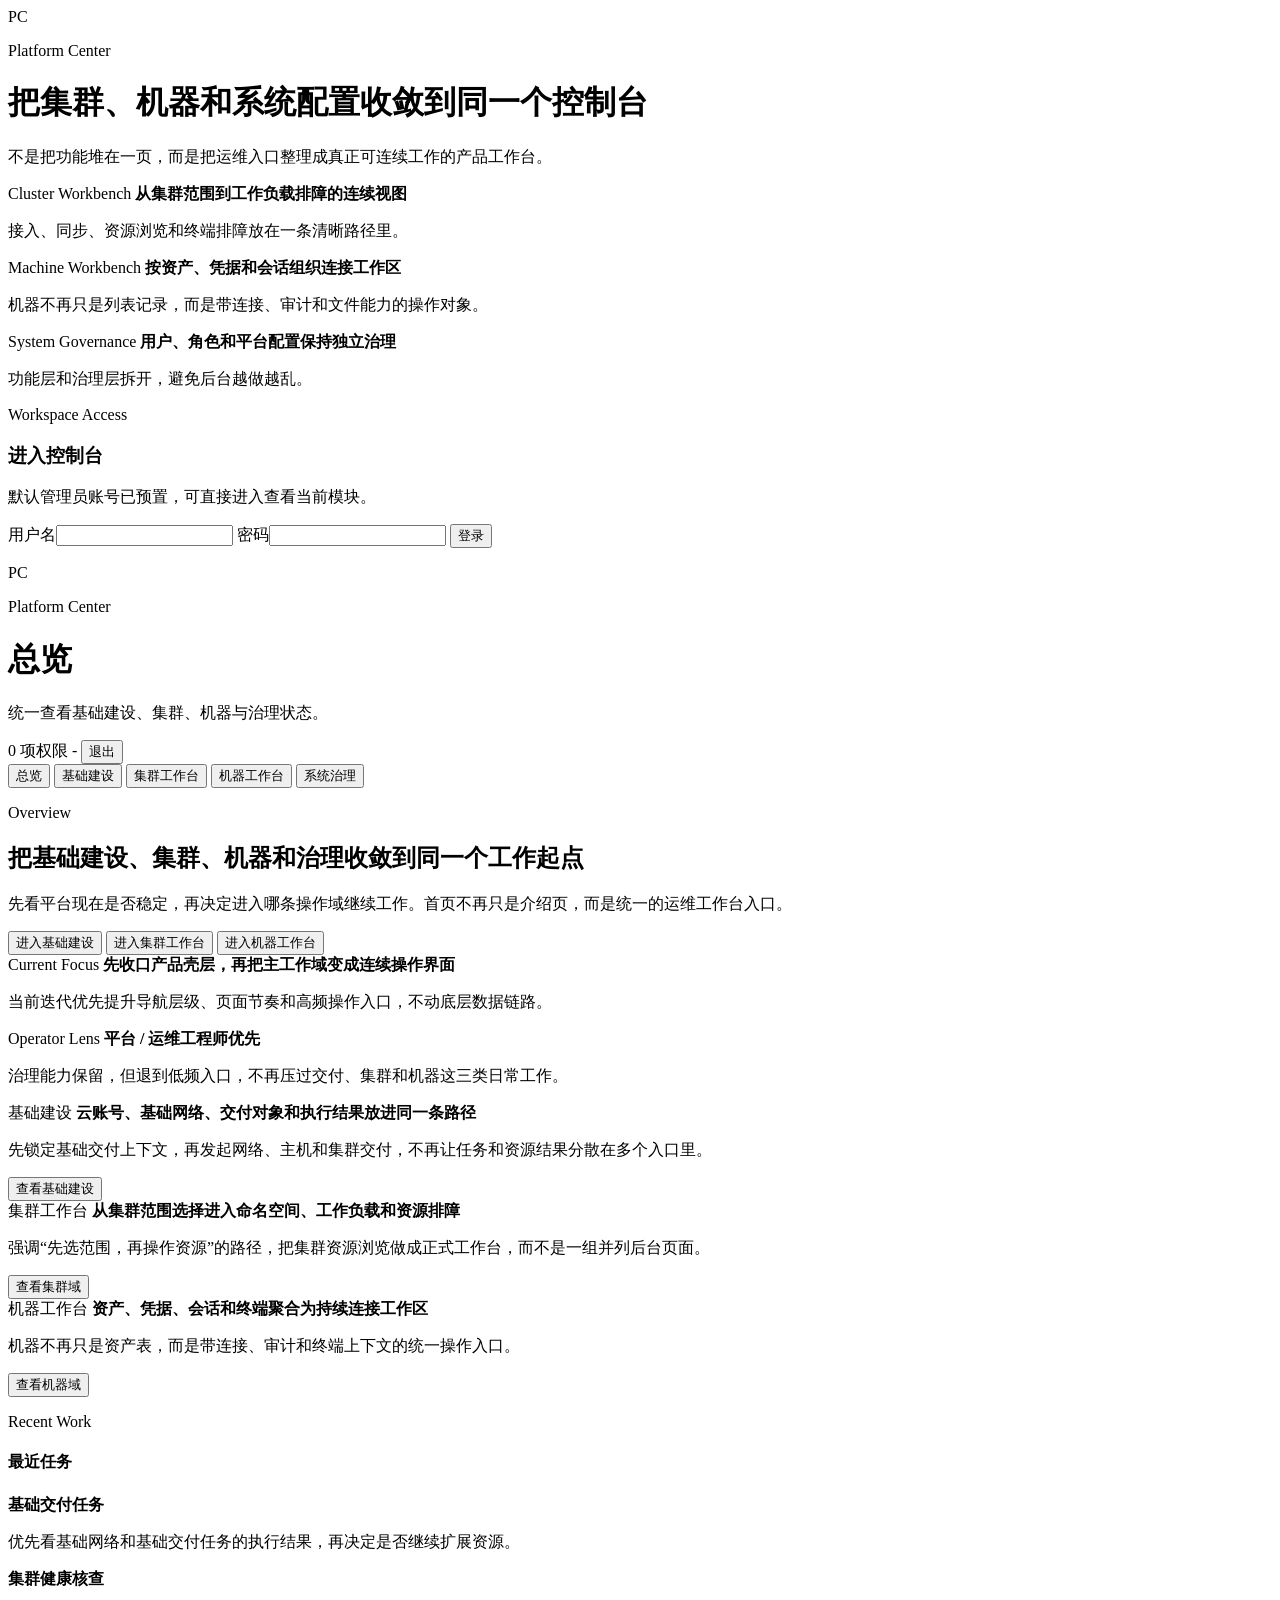
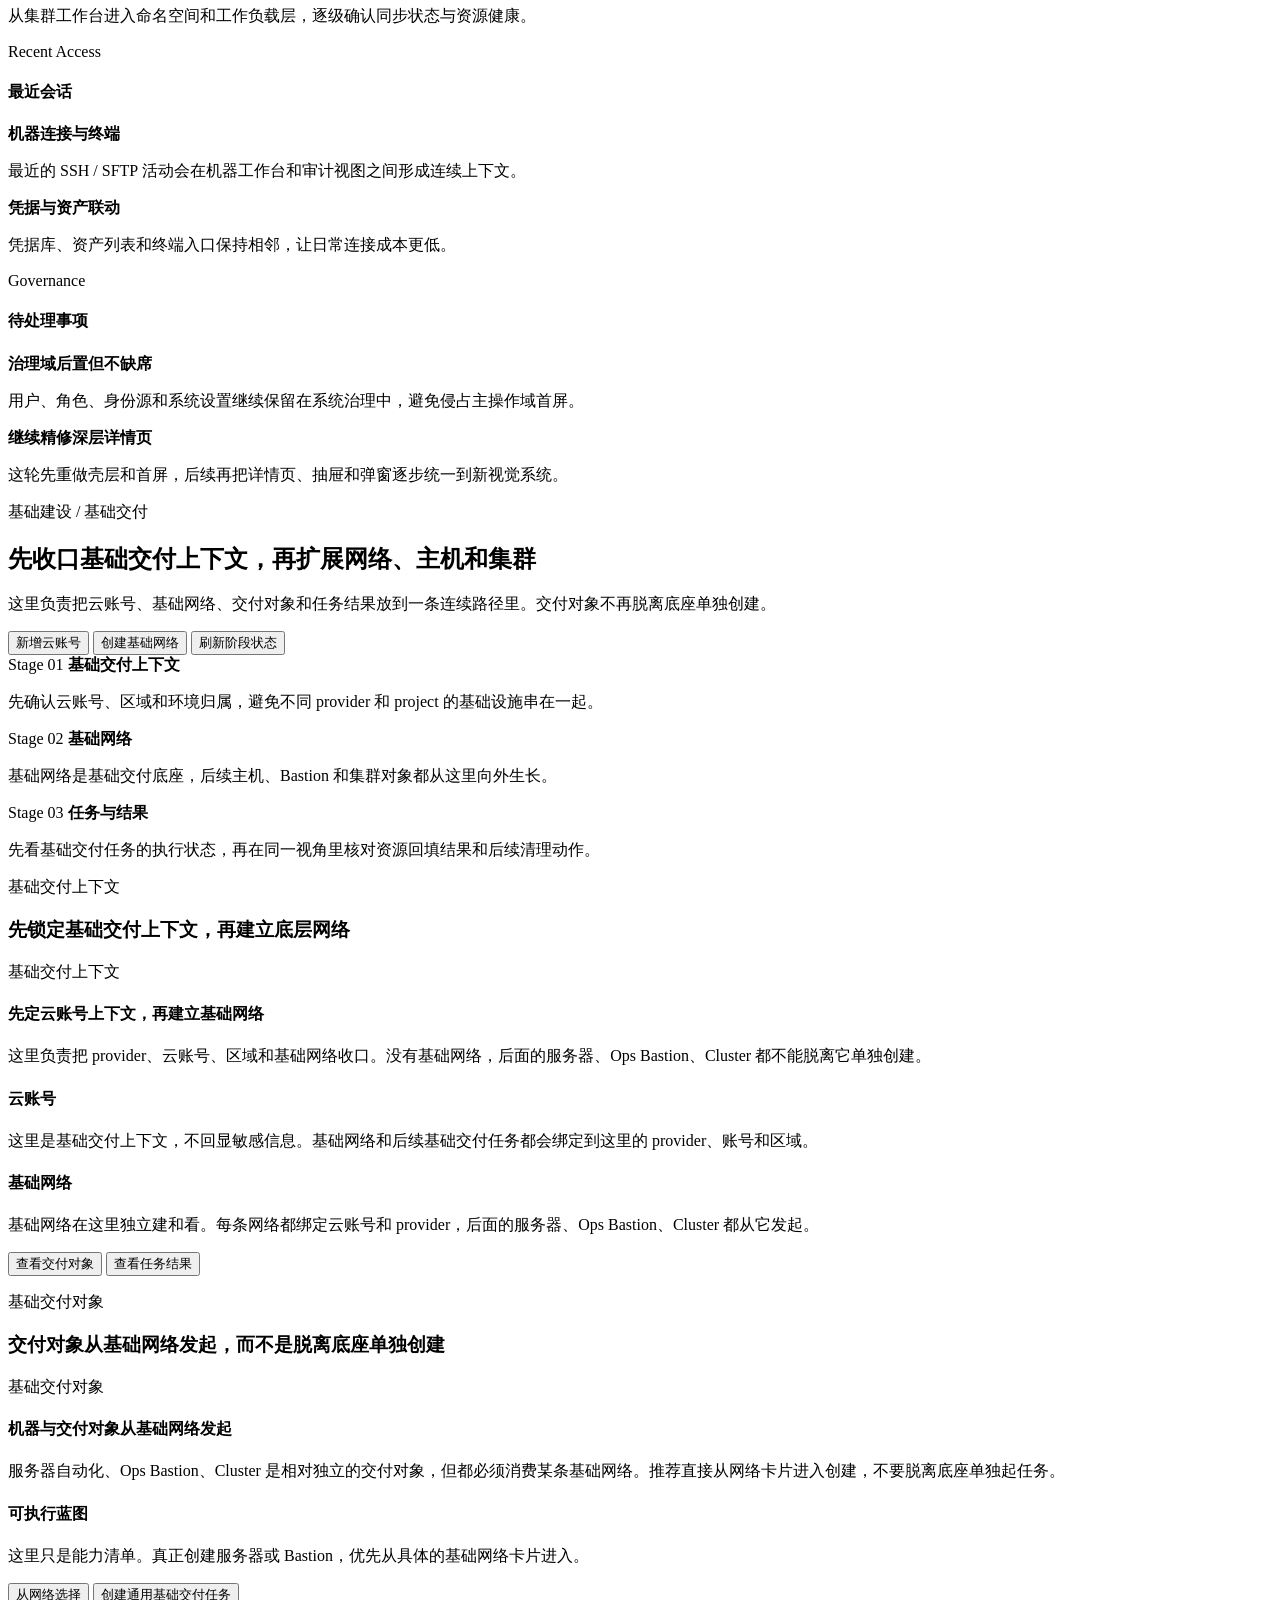
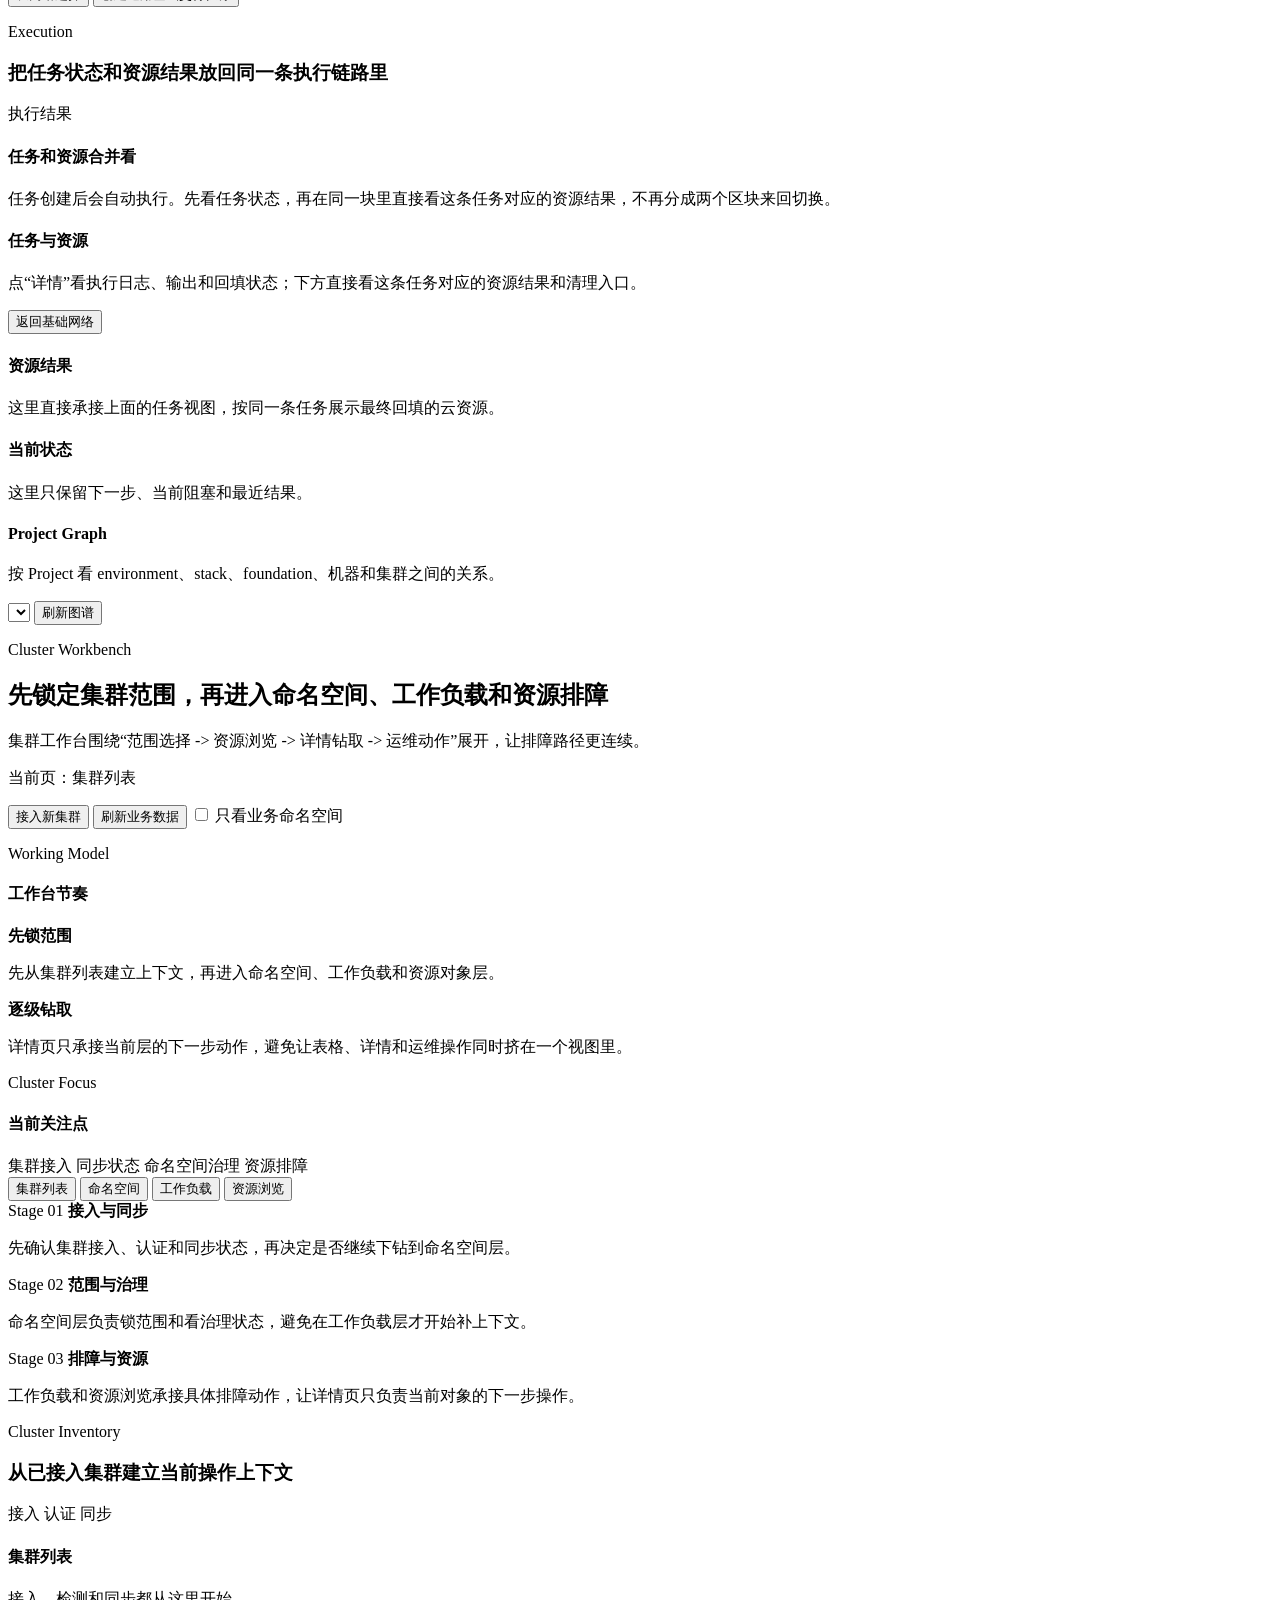
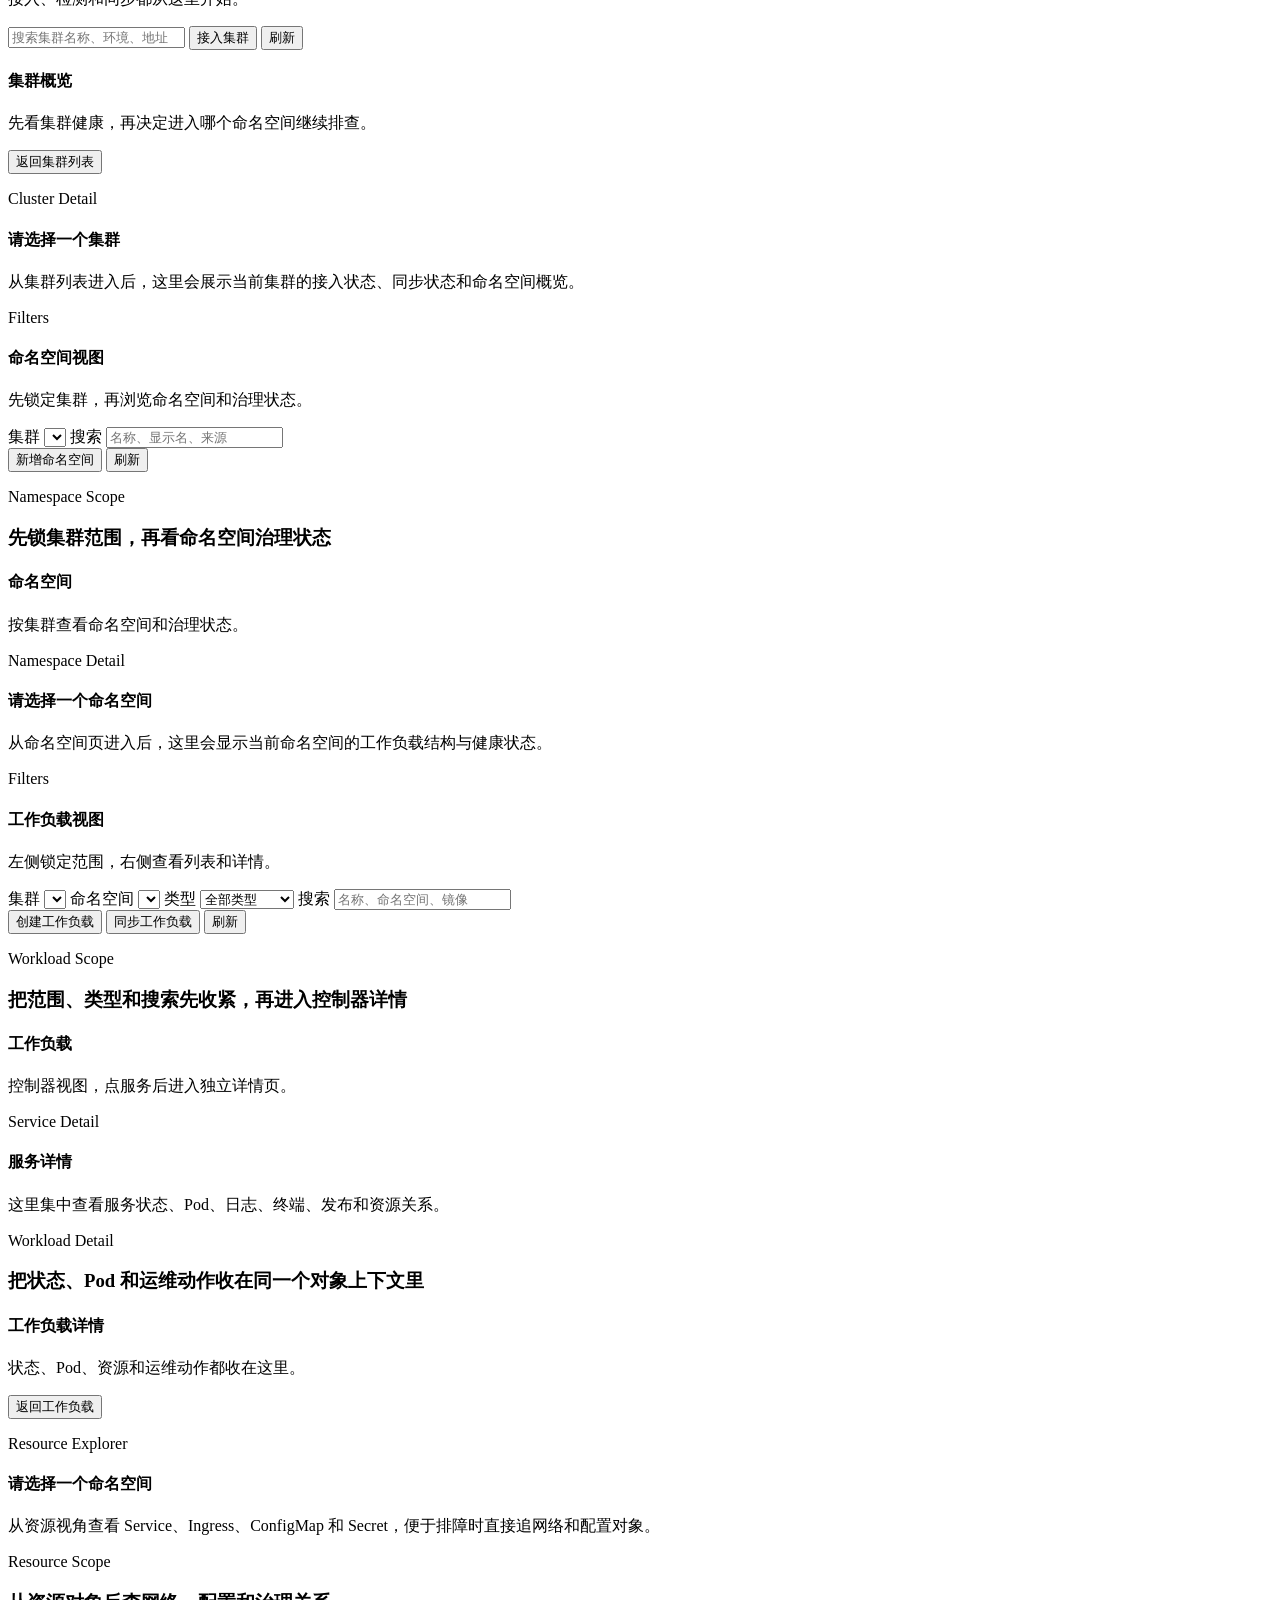
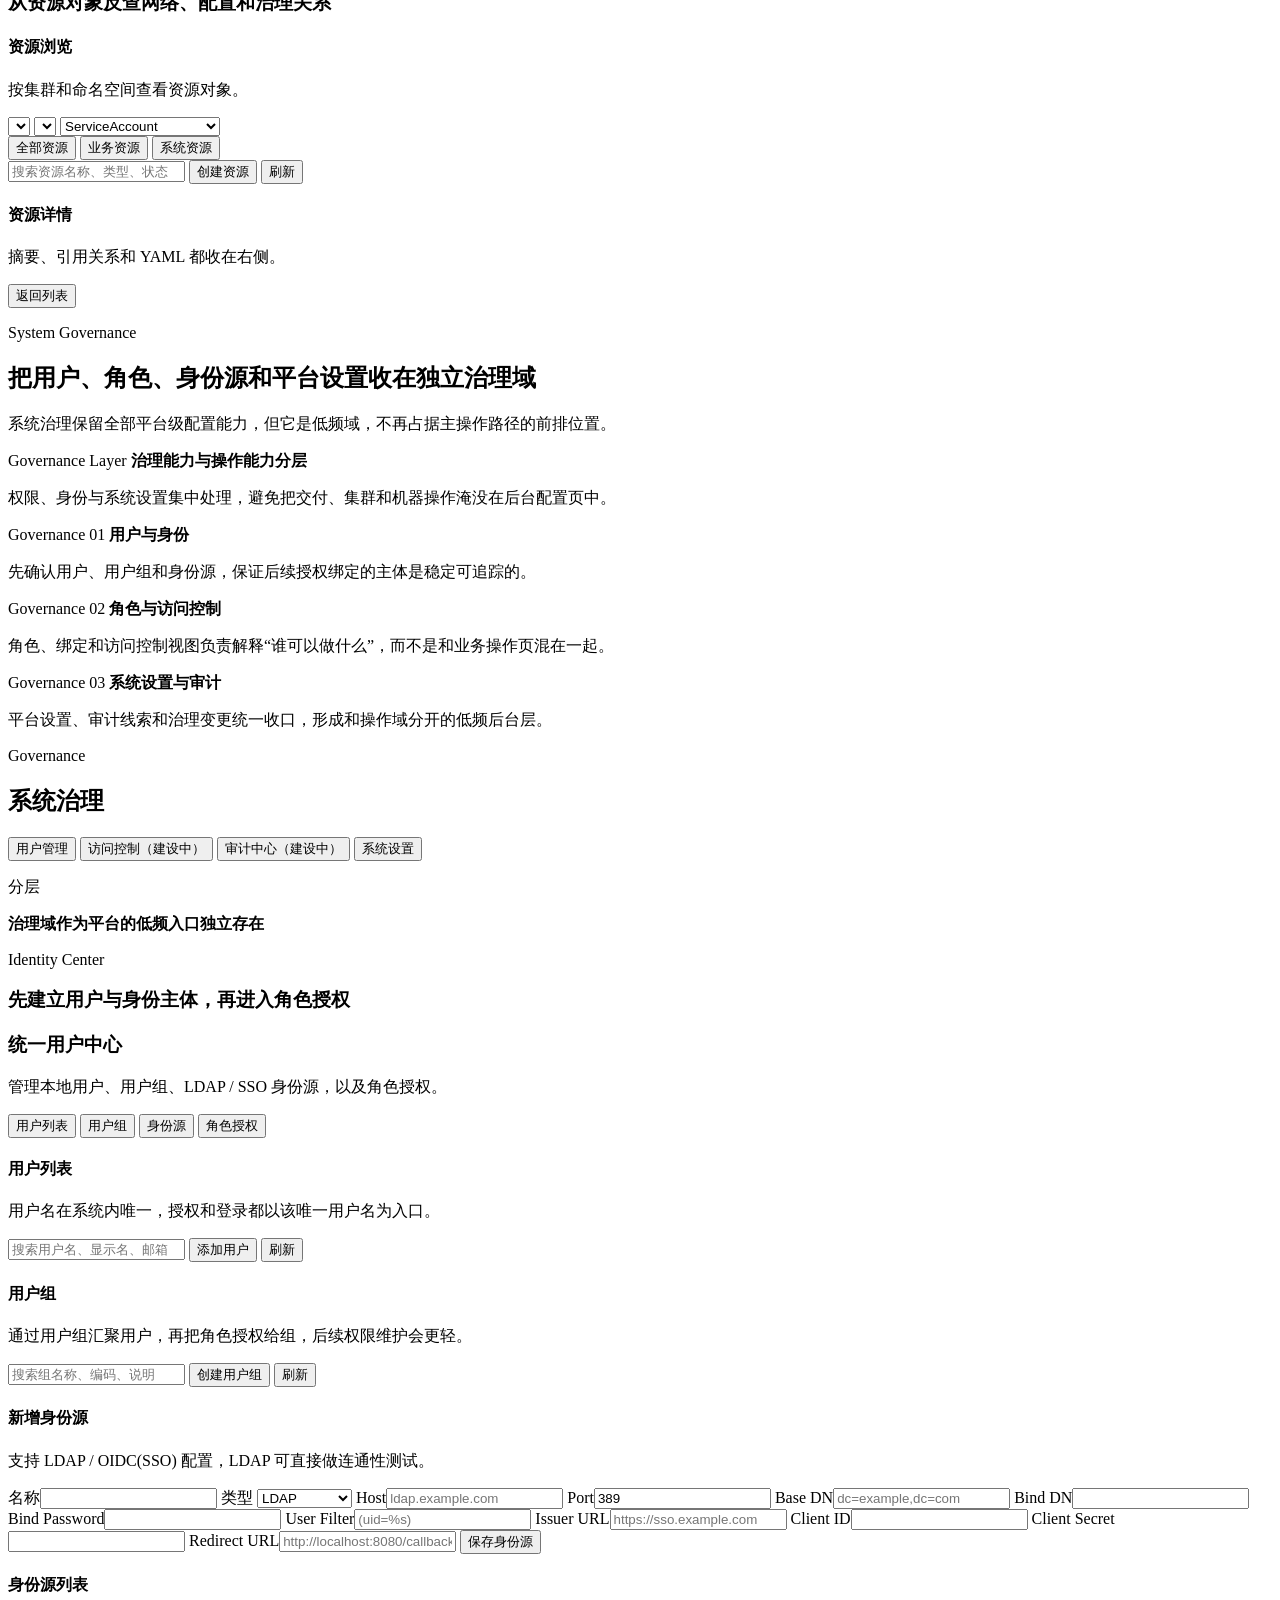
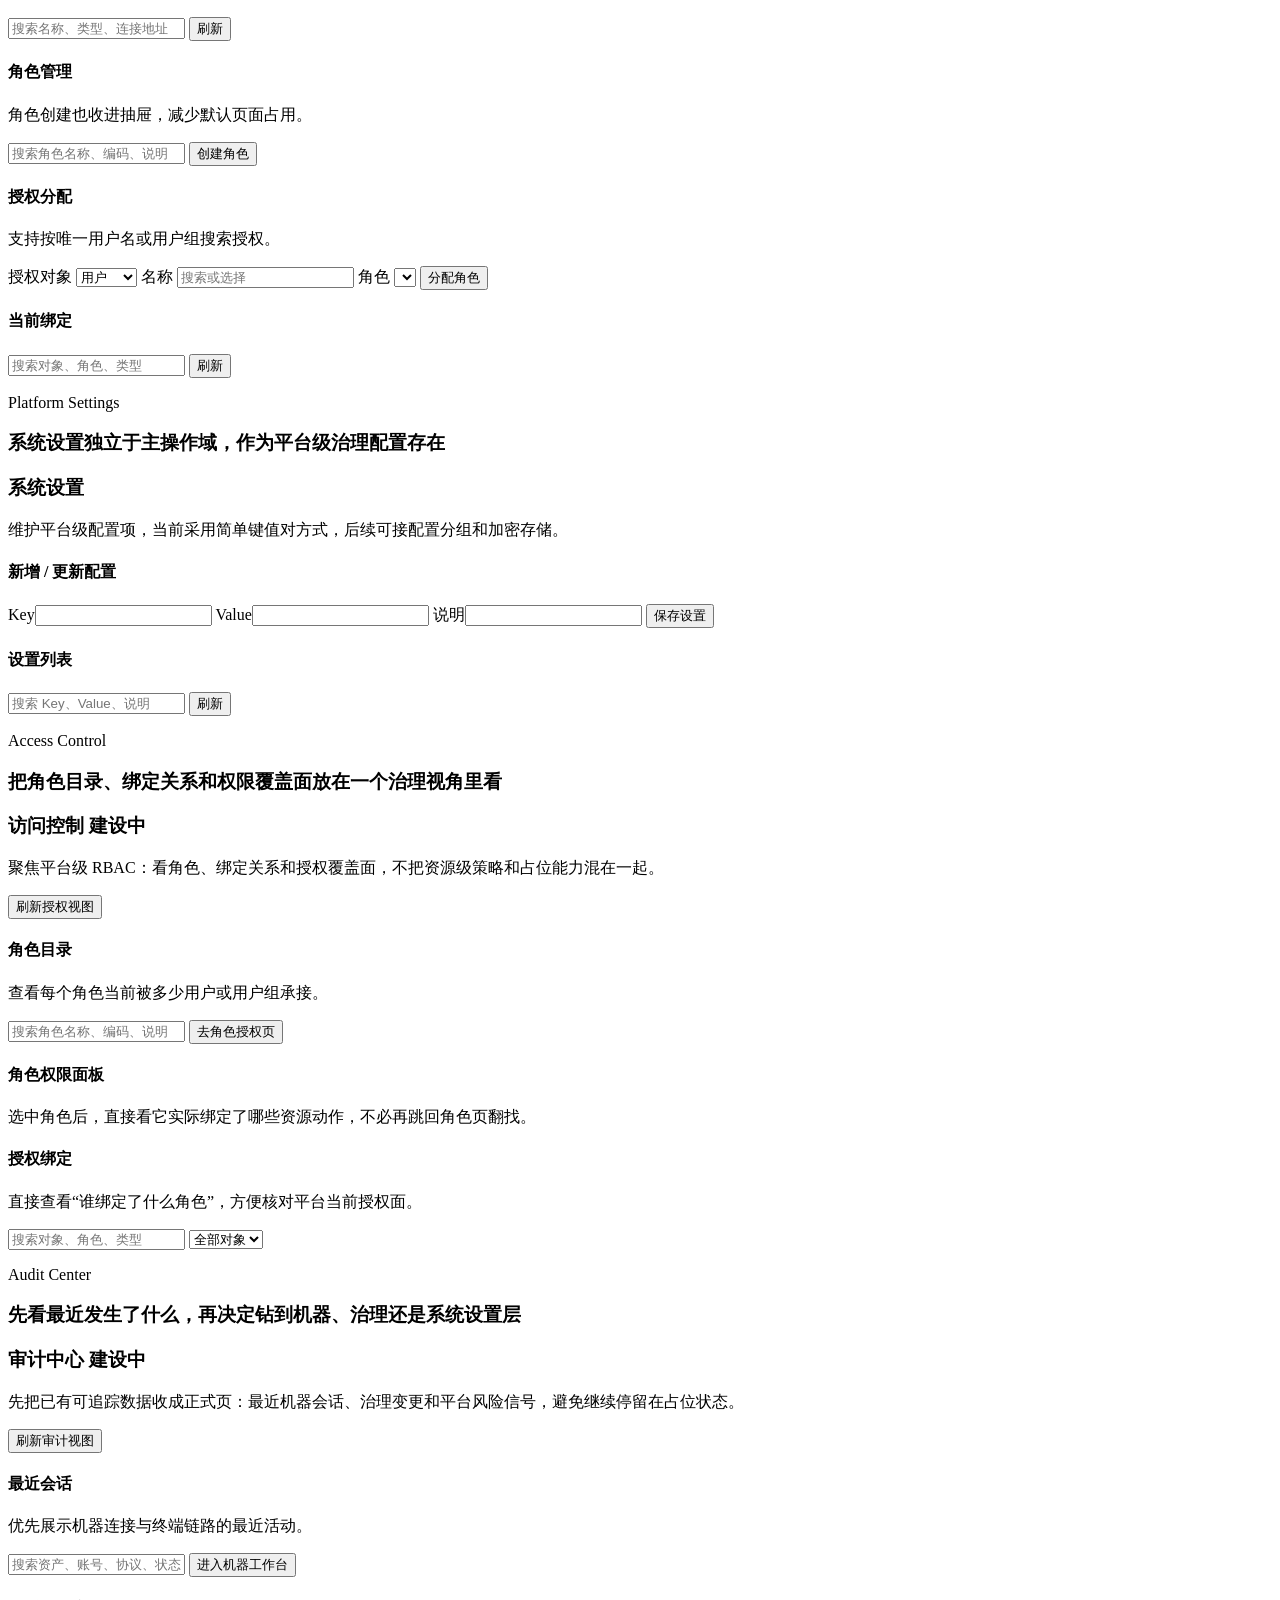
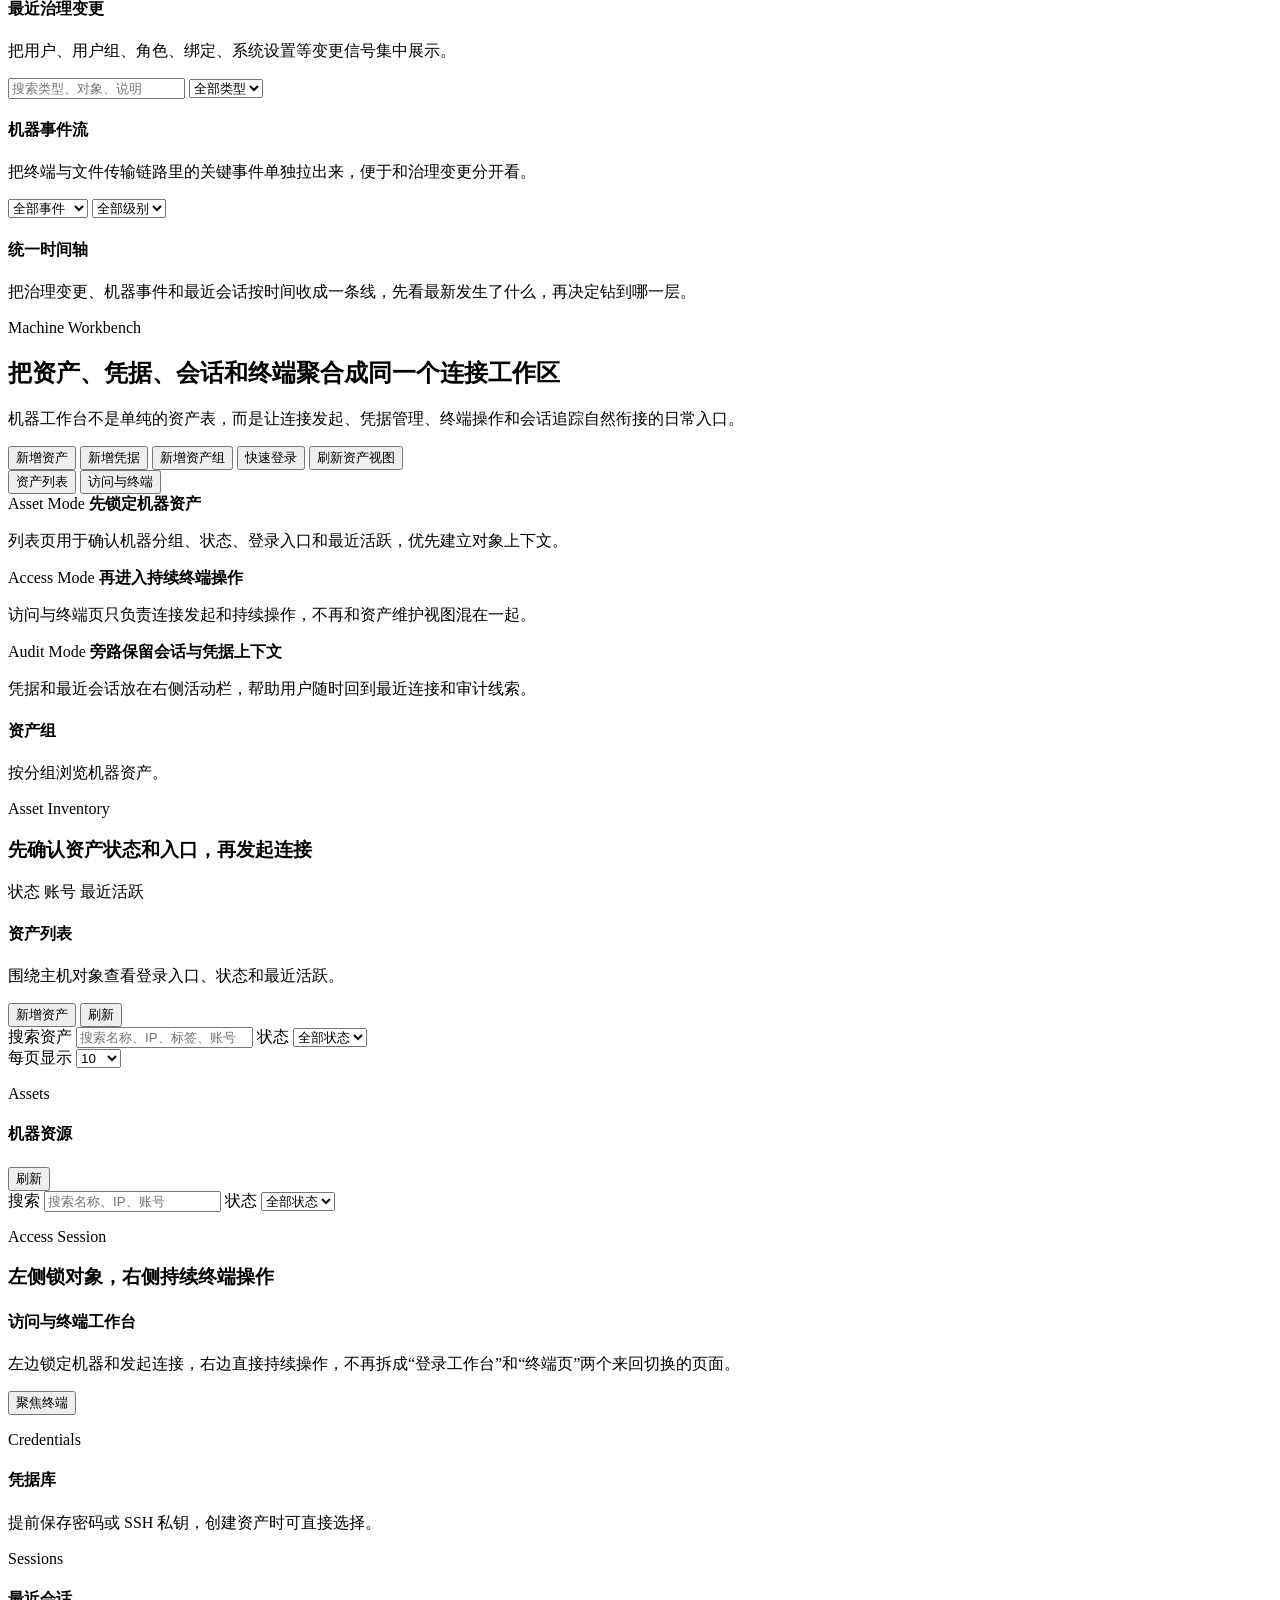
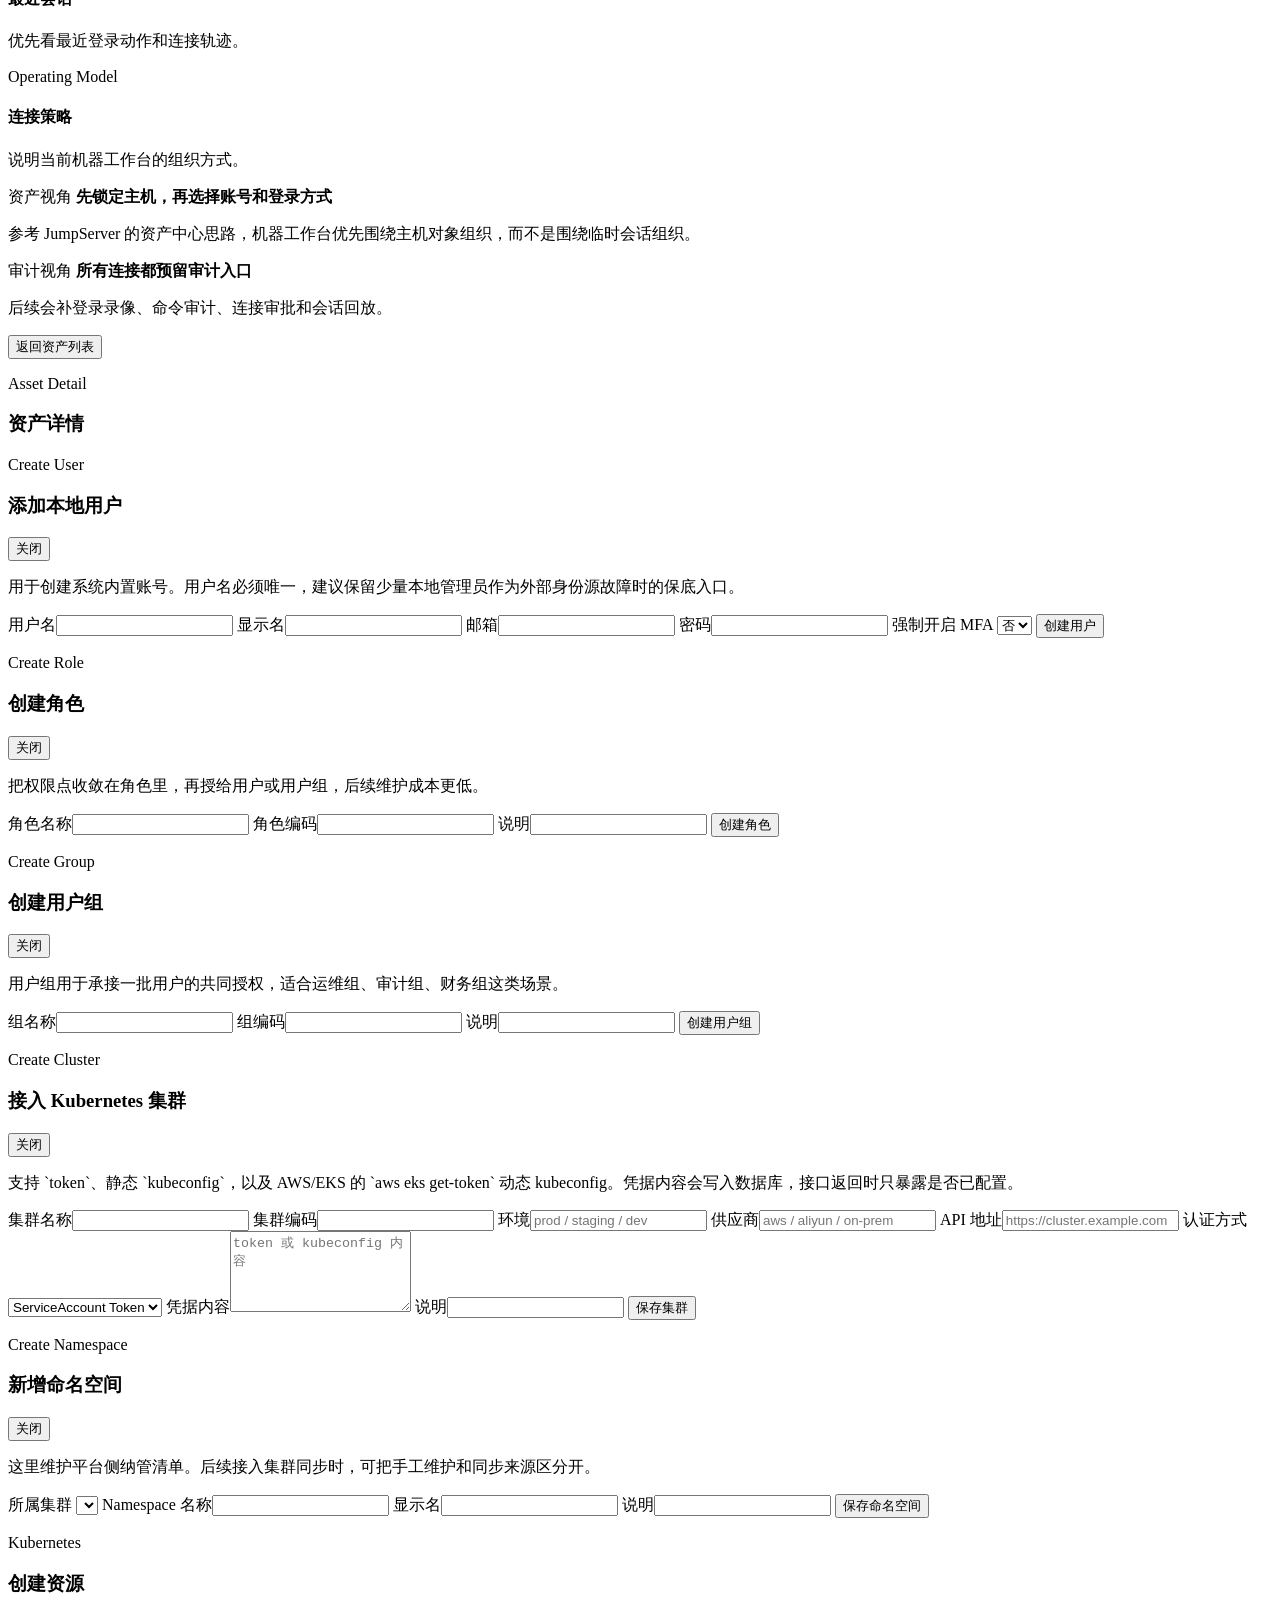
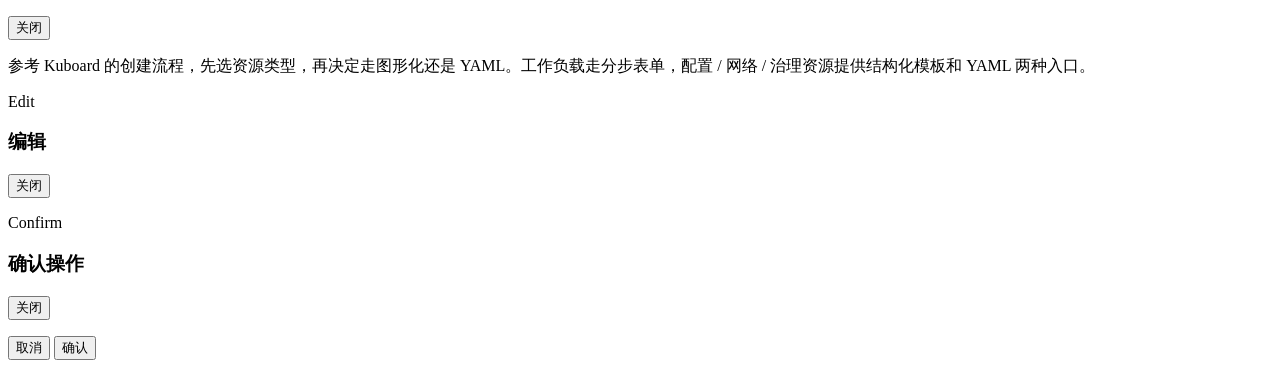
==== commit 4c97ba5c: "优化" ====
--- a/apps/web-console/index.html
+++ b/apps/web-console/index.html
@@ -5,7 +5,7 @@
     <meta name="viewport" content="width=device-width, initial-scale=1.0" />
     <title>Platform Center</title>
     <link rel="stylesheet" href="/assets/vendor/xterm.css?v=20260425-machine-terminal-input-fix-2" />
-    <link rel="stylesheet" href="/assets/styles.css?v=20260425-machine-terminal-input-fix-2" />
+    <link rel="stylesheet" href="/assets/styles.css?v=20260517-foundation-workbench" />
   </head>
   <body>
     <div id="login-screen" class="login-shell">
@@ -57,7 +57,7 @@
             <div>
               <p class="eyebrow">Platform Center</p>
               <h1 id="module-title">总览</h1>
-              <p class="topbar-context">统一查看交付、集群、机器与治理状态。</p>
+              <p class="topbar-context">统一查看基础建设、集群、机器与治理状态。</p>
             </div>
           </div>
           <div class="topbar-meta">
@@ -69,7 +69,7 @@
 
         <nav class="top-tabs">
           <button class="top-tab active" data-top-module="overview">总览</button>
-          <button class="top-tab" data-top-module="cloud">交付网络</button>
+          <button class="top-tab" data-top-module="cloud">基础建设</button>
           <button class="top-tab" data-top-module="business">集群工作台</button>
           <button class="top-tab" data-top-module="machine">机器工作台</button>
           <button class="top-tab" data-top-module="system">系统治理</button>
@@ -80,10 +80,10 @@
             <div class="page-header page-header-overview">
               <div class="page-header-copy">
                 <p class="eyebrow">Overview</p>
-                <h2>把交付、集群、机器和治理收敛到同一个工作起点</h2>
+                <h2>把基础建设、集群、机器和治理收敛到同一个工作起点</h2>
                 <p>先看平台现在是否稳定，再决定进入哪条操作域继续工作。首页不再只是介绍页，而是统一的运维工作台入口。</p>
                 <div class="page-header-actions">
-                  <button class="primary-button" data-top-module="cloud">进入交付网络</button>
+                  <button class="primary-button" data-top-module="cloud">进入基础建设</button>
                   <button class="ghost-button" data-top-module="business">进入集群工作台</button>
                   <button class="ghost-button" data-top-module="machine">进入机器工作台</button>
                 </div>
@@ -106,10 +106,10 @@
 
             <div id="overview-ops-grid" class="overview-ops-grid">
               <article class="overview-domain-card">
-                <span class="muted-label">交付网络</span>
-                <strong>云账号、Foundation Network、交付对象和执行结果放进同一条路径</strong>
-                <p>先锁定交付上下文，再发起网络、主机和集群交付，不再让任务和资源结果分散在多个入口里。</p>
-                <button class="ghost-button" data-top-module="cloud">查看交付域</button>
+                <span class="muted-label">基础建设</span>
+                <strong>云账号、基础网络、交付对象和执行结果放进同一条路径</strong>
+                <p>先锁定基础交付上下文，再发起网络、主机和集群交付，不再让任务和资源结果分散在多个入口里。</p>
+                <button class="ghost-button" data-top-module="cloud">查看基础建设</button>
               </article>
               <article class="overview-domain-card">
                 <span class="muted-label">集群工作台</span>
@@ -135,8 +135,8 @@
                 </div>
                 <div class="activity-list">
                   <div class="activity-item">
-                    <strong>交付网络任务</strong>
-                    <p>优先看 Foundation Network 和 Delivery Job 的执行结果，再决定是否继续扩展资源。</p>
+                    <strong>基础交付任务</strong>
+                    <p>优先看基础网络和基础交付任务的执行结果，再决定是否继续扩展资源。</p>
                   </div>
                   <div class="activity-item">
                     <strong>集群健康核查</strong>
@@ -188,12 +188,12 @@
           <section class="cloud-stage-shell">
             <div id="delivery-page-header" class="page-header page-header-delivery">
               <div class="page-header-copy">
-                <p class="eyebrow">Delivery Network</p>
-                <h2>先收口交付上下文，再扩展网络、主机和集群</h2>
-                <p>这里负责把云账号、Foundation Network、交付对象和任务结果放到一条连续路径里。交付对象不再脱离底座单独创建。</p>
+                <p class="eyebrow">基础建设 / 基础交付</p>
+                <h2>先收口基础交付上下文，再扩展网络、主机和集群</h2>
+                <p>这里负责把云账号、基础网络、交付对象和任务结果放到一条连续路径里。交付对象不再脱离底座单独创建。</p>
                 <div class="page-header-actions">
                   <button id="cloud-create-account" class="primary-button">新增云账号</button>
-                  <button id="cloud-create-network-plan" class="ghost-button">创建 Foundation Network</button>
+                  <button id="cloud-create-network-plan" class="ghost-button">创建基础网络</button>
                   <button id="cloud-refresh" class="ghost-button">刷新阶段状态</button>
                 </div>
               </div>
@@ -205,18 +205,18 @@
             <section id="delivery-stage-strip" class="business-stage-strip">
               <article class="stage-note-card">
                 <span class="muted-label">Stage 01</span>
-                <strong>交付上下文</strong>
+                <strong>基础交付上下文</strong>
                 <p>先确认云账号、区域和环境归属，避免不同 provider 和 project 的基础设施串在一起。</p>
               </article>
               <article class="stage-note-card">
                 <span class="muted-label">Stage 02</span>
-                <strong>Foundation Network</strong>
-                <p>基础网络是交付底座，后续主机、Bastion 和集群对象都从这里向外生长。</p>
+                <strong>基础网络</strong>
+                <p>基础网络是基础交付底座，后续主机、Bastion 和集群对象都从这里向外生长。</p>
               </article>
               <article class="stage-note-card">
                 <span class="muted-label">Stage 03</span>
                 <strong>任务与结果</strong>
-                <p>先看 Delivery Job 的执行状态，再在同一视角里核对资源回填结果和后续清理动作。</p>
+                <p>先看基础交付任务的执行状态，再在同一视角里核对资源回填结果和后续清理动作。</p>
               </article>
             </section>
 
@@ -225,15 +225,15 @@
                 <section class="panel cloud-stage-panel cloud-stage-panel-foundation">
                   <div class="section-intro">
                     <div>
-                      <p class="eyebrow">Context + Foundation</p>
-                      <h3>先锁定交付上下文，再建立底层网络</h3>
+                      <p class="eyebrow">基础交付上下文</p>
+                      <h3>先锁定基础交付上下文，再建立底层网络</h3>
                     </div>
                   </div>
                   <div class="panel-header">
                     <div>
-                      <p class="eyebrow">Context + Foundation</p>
-                      <h4>先定云账号上下文，再建立 Foundation Network</h4>
-                      <p>这里负责把 provider、云账号、区域和基础网络收口。没有 Foundation Network，后面的服务器、Ops Bastion、Cluster 都不能脱离它单独创建。</p>
+                      <p class="eyebrow">基础交付上下文</p>
+                      <h4>先定云账号上下文，再建立基础网络</h4>
+                      <p>这里负责把 provider、云账号、区域和基础网络收口。没有基础网络，后面的服务器、Ops Bastion、Cluster 都不能脱离它单独创建。</p>
                     </div>
                   </div>
                   <div id="cloud-foundation-status" class="cloud-stage-status-grid"></div>
@@ -242,7 +242,7 @@
                       <div class="panel-header panel-header-compact">
                         <div>
                           <h4>云账号</h4>
-                          <p>这里是交付上下文，不回显敏感信息。Foundation Network 和后续 Delivery 都会绑定到这里的 provider、账号和区域。</p>
+                          <p>这里是基础交付上下文，不回显敏感信息。基础网络和后续基础交付任务都会绑定到这里的 provider、账号和区域。</p>
                         </div>
                       </div>
                       <div id="cloud-accounts-table" class="table-shell compact-table-shell"></div>
@@ -250,7 +250,7 @@
                     <article class="cloud-stage-subpanel">
                       <div class="panel-header panel-header-compact">
                         <div>
-                          <h4>Foundation Network</h4>
+                          <h4>基础网络</h4>
                           <p>基础网络在这里独立建和看。每条网络都绑定云账号和 provider，后面的服务器、Ops Bastion、Cluster 都从它发起。</p>
                         </div>
                         <div class="action-row">
@@ -266,15 +266,15 @@
                 <section class="panel cloud-stage-panel cloud-stage-panel-delivery">
                   <div class="section-intro">
                     <div>
-                      <p class="eyebrow">Delivery Objects</p>
-                      <h3>交付对象从 Foundation Network 发起，而不是脱离底座单独创建</h3>
+                      <p class="eyebrow">基础交付对象</p>
+                      <h3>交付对象从基础网络发起，而不是脱离底座单独创建</h3>
                     </div>
                   </div>
                   <div class="panel-header">
                     <div>
-                      <p class="eyebrow">Delivery Objects</p>
-                      <h4>机器与交付对象从 Foundation Network 发起</h4>
-                      <p>服务器自动化、Ops Bastion、Cluster 是相对独立的交付对象，但都必须消费某条 Foundation Network。推荐直接从网络卡片进入创建，不要脱离底座单独起任务。</p>
+                      <p class="eyebrow">基础交付对象</p>
+                      <h4>机器与交付对象从基础网络发起</h4>
+                      <p>服务器自动化、Ops Bastion、Cluster 是相对独立的交付对象，但都必须消费某条基础网络。推荐直接从网络卡片进入创建，不要脱离底座单独起任务。</p>
                     </div>
                   </div>
                   <div class="cloud-stage-panel-grid cloud-stage-panel-grid-wide">
@@ -282,11 +282,11 @@
                       <div class="panel-header panel-header-compact">
                         <div>
                           <h4>可执行蓝图</h4>
-                          <p>这里只是能力清单。真正创建服务器或 Bastion，优先从具体的 Foundation Network 卡片进入。</p>
+                          <p>这里只是能力清单。真正创建服务器或 Bastion，优先从具体的基础网络卡片进入。</p>
                         </div>
                         <div class="action-row">
                           <button type="button" class="ghost-button" data-cloud-shortcut="scroll-networks">从网络选择</button>
-                          <button type="button" class="ghost-button" data-cloud-shortcut="create-job">创建通用 Delivery Job</button>
+                          <button type="button" class="ghost-button" data-cloud-shortcut="create-job">创建通用基础交付任务</button>
                         </div>
                       </div>
                       <div id="cloud-blueprints-table" class="table-shell compact-table-shell"></div>
@@ -1486,6 +1486,6 @@
 
     <div id="toast" class="toast hidden"></div>
     <script src="/assets/vendor/xterm.js?v=20260425-machine-terminal-input-fix-2"></script>
-    <script type="module" src="/src/boot/main.js?v=20260426-auth-state-singleton-fix-1"></script>
+    <script type="module" src="/src/boot/main.js?v=20260517-foundation-workbench"></script>
   </body>
 </html>
